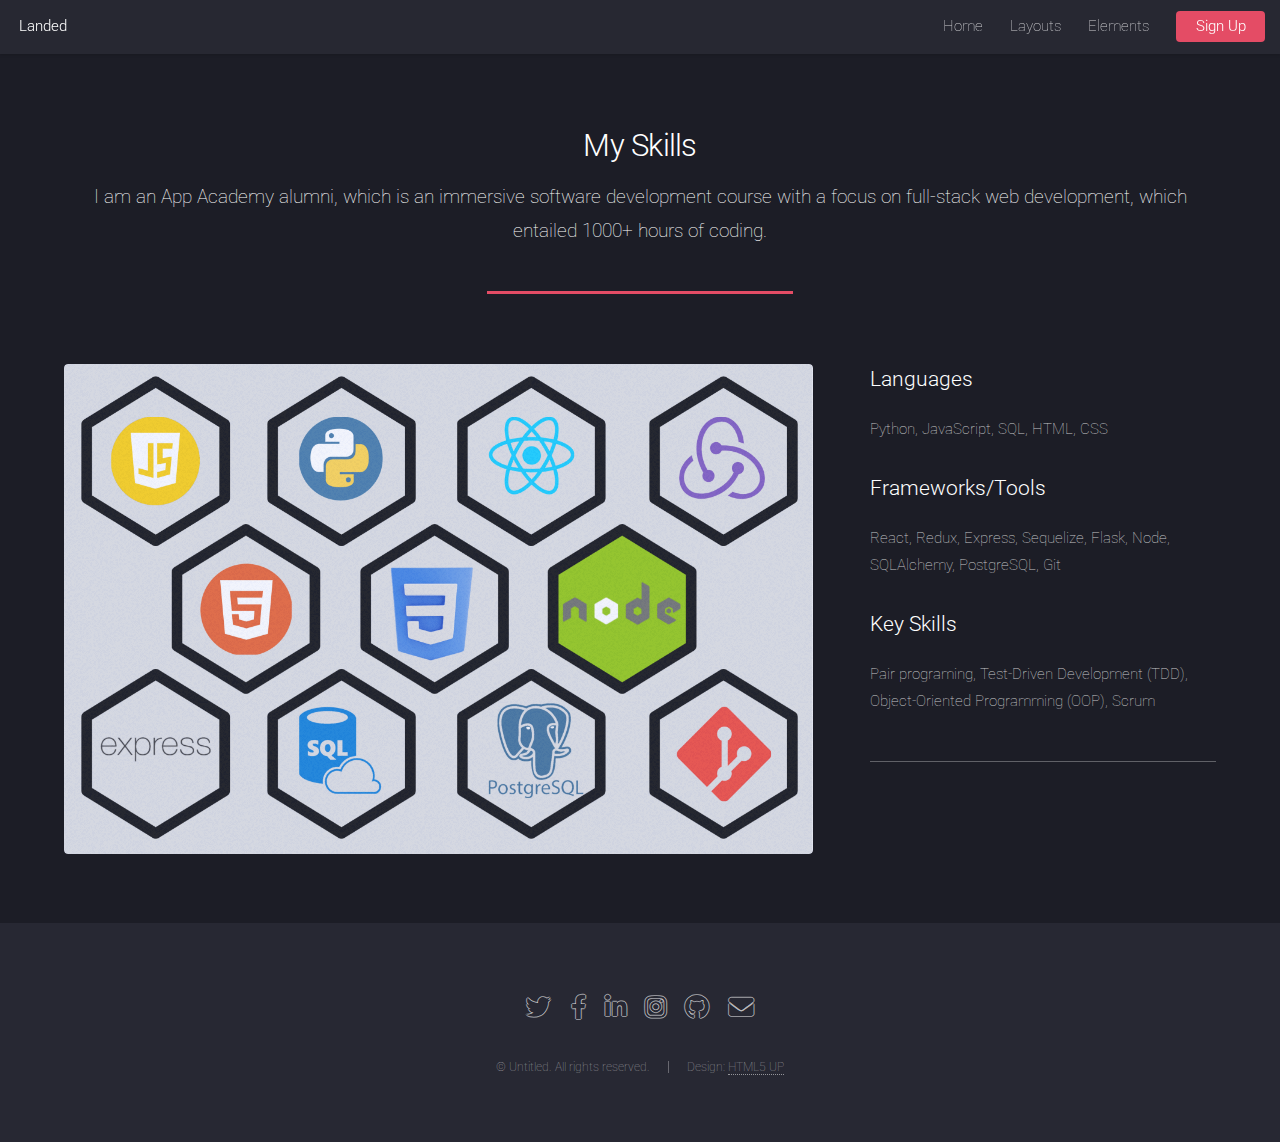
==== my-skills.html @ 369fa754 "update my skills" ====
<!DOCTYPE HTML>
<!--
	Landed by HTML5 UP
	html5up.net | @ajlkn
	Free for personal and commercial use under the CCA 3.0 license (html5up.net/license)
-->
<html>
	<head>
		<title>My Skills</title>
		<meta charset="utf-8" />
		<meta name="viewport" content="width=device-width, initial-scale=1, user-scalable=no" />
		<link rel="stylesheet" href="assets/css/main.css" />
		<noscript><link rel="stylesheet" href="assets/css/noscript.css" /></noscript>
	</head>
	<body class="is-preload">
		<div id="page-wrapper">

			<!-- Header -->
				<header id="header">
					<h1 id="logo"><a href="index.html">Landed</a></h1>
					<nav id="nav">
						<ul>
							<li><a href="index.html">Home</a></li>
							<li>
								<a href="#">Layouts</a>
								<ul>
									<li><a href="left-sidebar.html">Left Sidebar</a></li>
									<li><a href="right-sidebar.html">Right Sidebar</a></li>
									<li><a href="no-sidebar.html">No Sidebar</a></li>
									<li>
										<a href="#">Submenu</a>
										<ul>
											<li><a href="#">Option 1</a></li>
											<li><a href="#">Option 2</a></li>
											<li><a href="#">Option 3</a></li>
											<li><a href="#">Option 4</a></li>
										</ul>
									</li>
								</ul>
							</li>
							<li><a href="elements.html">Elements</a></li>
							<li><a href="#" class="button primary">Sign Up</a></li>
						</ul>
					</nav>
				</header>

			<!-- Main -->
				<div id="main" class="wrapper style1">
					<div class="container">
						<header class="major">
							<h2>My Skills</h2>
							<p>I am an App Academy alumni, which is an immersive software development course with a focus on full-stack web development, which entailed 1000+ hours of coding.</p>
						</header>
						<div class="row gtr-150">
							<div class="col-8 col-12-medium">

								<!-- Content -->
									<section id="content">
										<a href="#" class="image fit"><img src="images/My-Skills-Logos.png" alt="" /></a>
									</section>

							</div>
							<div class="col-4 col-12-medium">

								<!-- Sidebar -->
									<section id="sidebar">
										<section>
											<h3>Languages</h3>
											<p>Python, JavaScript, SQL, HTML, CSS</p>
											<h3>Frameworks/Tools</h3>
											<p>React, Redux, Express, Sequelize, Flask, Node, SQLAlchemy, PostgreSQL, Git</p>
											<h3>Key Skills</h3>
											<p>Pair programing, Test-Driven Development (TDD), Object-Oriented Programming (OOP), Scrum</p>
										</section>
										<hr />
									</section>

							</div>
						</div>
					</div>
				</div>

			<!-- Footer -->
				<footer id="footer">
					<ul class="icons">
						<li><a href="#" class="icon brands alt fa-twitter"><span class="label">Twitter</span></a></li>
						<li><a href="#" class="icon brands alt fa-facebook-f"><span class="label">Facebook</span></a></li>
						<li><a href="#" class="icon brands alt fa-linkedin-in"><span class="label">LinkedIn</span></a></li>
						<li><a href="#" class="icon brands alt fa-instagram"><span class="label">Instagram</span></a></li>
						<li><a href="#" class="icon brands alt fa-github"><span class="label">GitHub</span></a></li>
						<li><a href="#" class="icon solid alt fa-envelope"><span class="label">Email</span></a></li>
					</ul>
					<ul class="copyright">
						<li>&copy; Untitled. All rights reserved.</li><li>Design: <a href="http://html5up.net">HTML5 UP</a></li>
					</ul>
				</footer>

		</div>

		<!-- Scripts -->
			<script src="assets/js/jquery.min.js"></script>
			<script src="assets/js/jquery.scrolly.min.js"></script>
			<script src="assets/js/jquery.dropotron.min.js"></script>
			<script src="assets/js/jquery.scrollex.min.js"></script>
			<script src="assets/js/browser.min.js"></script>
			<script src="assets/js/breakpoints.min.js"></script>
			<script src="assets/js/util.js"></script>
			<script src="assets/js/main.js"></script>

	</body>
</html>
---- assets/css/main.css ----
@import url("fontawesome-all.min.css");
@import url("https://fonts.googleapis.com/css?family=Roboto:100,300,100italic,300italic");

/*
	Landed by HTML5 UP
	html5up.net | @ajlkn
	Free for personal and commercial use under the CCA 3.0 license (html5up.net/license)
*/

html, body, div, span, applet, object,
iframe, h1, h2, h3, h4, h5, h6, p, blockquote,
pre, a, abbr, acronym, address, big, cite,
code, del, dfn, em, img, ins, kbd, q, s, samp,
small, strike, strong, sub, sup, tt, var, b,
u, i, center, dl, dt, dd, ol, ul, li, fieldset,
form, label, legend, table, caption, tbody,
tfoot, thead, tr, th, td, article, aside,
canvas, details, embed, figure, figcaption,
footer, header, hgroup, menu, nav, output, ruby,
section, summary, time, mark, audio, video {
	margin: 0;
	padding: 0;
	border: 0;
	font-size: 100%;
	font: inherit;
	vertical-align: baseline;}

article, aside, details, figcaption, figure,
footer, header, hgroup, menu, nav, section {
	display: block;}

body {
	line-height: 1;
}

ol, ul {
	list-style: none;
}

blockquote, q {
	quotes: none;
}

	blockquote:before, blockquote:after, q:before, q:after {
		content: '';
		content: none;
	}

table {
	border-collapse: collapse;
	border-spacing: 0;
}

body {
	-webkit-text-size-adjust: none;
}

mark {
	background-color: transparent;
	color: inherit;
}

input::-moz-focus-inner {
	border: 0;
	padding: 0;
}

input, select, textarea {
	-moz-appearance: none;
	-webkit-appearance: none;
	-ms-appearance: none;
	appearance: none;
}

/* Basic */

	html {
		box-sizing: border-box;
	}

	*, *:before, *:after {
		box-sizing: inherit;
	}

	html, body {
		background: #1c1d26;
	}

	body.is-preload *, body.is-preload *:before, body.is-preload *:after {
		-moz-animation: none !important;
		-webkit-animation: none !important;
		-ms-animation: none !important;
		animation: none !important;
		-moz-transition: none !important;
		-webkit-transition: none !important;
		-ms-transition: none !important;
		transition: none !important;
	}

	body, input, select, textarea {
		color: rgba(255, 255, 255, 0.75);
		font-family: "Roboto", Helvetica, sans-serif;
		font-size: 15pt;
		font-weight: 100;
		line-height: 1.75em;
	}

	a {
		-moz-transition: border-color 0.2s ease-in-out, color 0.2s ease-in-out;
		-webkit-transition: border-color 0.2s ease-in-out, color 0.2s ease-in-out;
		-ms-transition: border-color 0.2s ease-in-out, color 0.2s ease-in-out;
		transition: border-color 0.2s ease-in-out, color 0.2s ease-in-out;
		border-bottom: dotted 1px;
		color: #e44c65;
		text-decoration: none;
	}

		a:hover {
			color: #e44c65 !important;
			border-bottom-color: transparent;
		}

	strong, b {
		color: #ffffff;
		font-weight: 300;
	}

	em, i {
		font-style: italic;
	}

	p {
		margin: 0 0 2em 0;
	}

	h1, h2, h3, h4, h5, h6 {
		color: #ffffff;
		font-weight: 300;
		line-height: 1em;
		margin: 0 0 1em 0;
	}

		h1 a, h2 a, h3 a, h4 a, h5 a, h6 a {
			color: inherit;
			border: 0;
		}

	h2 {
		font-size: 2em;
		line-height: 1.5em;
		letter-spacing: -0.025em;
	}

	h3 {
		font-size: 1.35em;
		line-height: 1.5em;
	}

	h4 {
		font-size: 1.1em;
		line-height: 1.5em;
	}

	h5 {
		font-size: 0.9em;
		line-height: 1.5em;
	}

	h6 {
		font-size: 0.7em;
		line-height: 1.5em;
	}

	sub {
		font-size: 0.8em;
		position: relative;
		top: 0.5em;
	}

	sup {
		font-size: 0.8em;
		position: relative;
		top: -0.5em;
	}

	hr {
		border: 0;
		border-bottom: solid 1px rgba(255, 255, 255, 0.3);
		margin: 3em 0;
	}

		hr.major {
			margin: 4em 0;
		}

	blockquote {
		border-left: solid 4px rgba(255, 255, 255, 0.3);
		font-style: italic;
		margin: 0 0 2em 0;
		padding: 0.5em 0 0.5em 2em;
	}

	code {
		background: rgba(255, 255, 255, 0.075);
		border-radius: 4px;
		font-family: "Courier New", monospace;
		font-size: 0.9em;
		margin: 0 0.25em;
		padding: 0.25em 0.65em;
	}

	pre {
		-webkit-overflow-scrolling: touch;
		font-family: "Courier New", monospace;
		font-size: 0.9em;
		margin: 0 0 2em 0;
	}

		pre code {
			display: block;
			line-height: 1.75em;
			padding: 1em 1.5em;
			overflow-x: auto;
		}

	.align-left {
		text-align: left;
	}

	.align-center {
		text-align: center;
	}

	.align-right {
		text-align: right;
	}

/* Loader */

	@-moz-keyframes spinner-show {
		0% {
			opacity: 0;
		}

		100% {
			opacity: 1;
		}
	}

	@-webkit-keyframes spinner-show {
		0% {
			opacity: 0;
		}

		100% {
			opacity: 1;
		}
	}

	@-ms-keyframes spinner-show {
		0% {
			opacity: 0;
		}

		100% {
			opacity: 1;
		}
	}

	@keyframes spinner-show {
		0% {
			opacity: 0;
		}

		100% {
			opacity: 1;
		}
	}

	@-moz-keyframes spinner-hide {
		0% {
			color: rgba(255, 255, 255, 0.15);
			z-index: 100001;
			-moz-transform: scale(1) rotate(0deg);
			-webkit-transform: scale(1) rotate(0deg);
			-ms-transform: scale(1) rotate(0deg);
			transform: scale(1) rotate(0deg);
		}

		99% {
			color: #1c1d26;
			z-index: 100001;
			-moz-transform: scale(0.5) rotate(360deg);
			-webkit-transform: scale(0.5) rotate(360deg);
			-ms-transform: scale(0.5) rotate(360deg);
			transform: scale(0.5) rotate(360deg);
		}

		100% {
			color: #1c1d26;
			z-index: -1;
			-moz-transform: scale(0.5) rotate(360deg);
			-webkit-transform: scale(0.5) rotate(360deg);
			-ms-transform: scale(0.5) rotate(360deg);
			transform: scale(0.5) rotate(360deg);
		}
	}

	@-webkit-keyframes spinner-hide {
		0% {
			color: rgba(255, 255, 255, 0.15);
			z-index: 100001;
			-moz-transform: scale(1) rotate(0deg);
			-webkit-transform: scale(1) rotate(0deg);
			-ms-transform: scale(1) rotate(0deg);
			transform: scale(1) rotate(0deg);
		}

		99% {
			color: #1c1d26;
			z-index: 100001;
			-moz-transform: scale(0.5) rotate(360deg);
			-webkit-transform: scale(0.5) rotate(360deg);
			-ms-transform: scale(0.5) rotate(360deg);
			transform: scale(0.5) rotate(360deg);
		}

		100% {
			color: #1c1d26;
			z-index: -1;
			-moz-transform: scale(0.5) rotate(360deg);
			-webkit-transform: scale(0.5) rotate(360deg);
			-ms-transform: scale(0.5) rotate(360deg);
			transform: scale(0.5) rotate(360deg);
		}
	}

	@-ms-keyframes spinner-hide {
		0% {
			color: rgba(255, 255, 255, 0.15);
			z-index: 100001;
			-moz-transform: scale(1) rotate(0deg);
			-webkit-transform: scale(1) rotate(0deg);
			-ms-transform: scale(1) rotate(0deg);
			transform: scale(1) rotate(0deg);
		}

		99% {
			color: #1c1d26;
			z-index: 100001;
			-moz-transform: scale(0.5) rotate(360deg);
			-webkit-transform: scale(0.5) rotate(360deg);
			-ms-transform: scale(0.5) rotate(360deg);
			transform: scale(0.5) rotate(360deg);
		}

		100% {
			color: #1c1d26;
			z-index: -1;
			-moz-transform: scale(0.5) rotate(360deg);
			-webkit-transform: scale(0.5) rotate(360deg);
			-ms-transform: scale(0.5) rotate(360deg);
			transform: scale(0.5) rotate(360deg);
		}
	}

	@keyframes spinner-hide {
		0% {
			color: rgba(255, 255, 255, 0.15);
			z-index: 100001;
			-moz-transform: scale(1) rotate(0deg);
			-webkit-transform: scale(1) rotate(0deg);
			-ms-transform: scale(1) rotate(0deg);
			transform: scale(1) rotate(0deg);
		}

		99% {
			color: #1c1d26;
			z-index: 100001;
			-moz-transform: scale(0.5) rotate(360deg);
			-webkit-transform: scale(0.5) rotate(360deg);
			-ms-transform: scale(0.5) rotate(360deg);
			transform: scale(0.5) rotate(360deg);
		}

		100% {
			color: #1c1d26;
			z-index: -1;
			-moz-transform: scale(0.5) rotate(360deg);
			-webkit-transform: scale(0.5) rotate(360deg);
			-ms-transform: scale(0.5) rotate(360deg);
			transform: scale(0.5) rotate(360deg);
		}
	}

	@-moz-keyframes spinner-rotate {
		0% {
			-moz-transform: scale(1) rotate(0deg);
			-webkit-transform: scale(1) rotate(0deg);
			-ms-transform: scale(1) rotate(0deg);
			transform: scale(1) rotate(0deg);
		}

		100% {
			-moz-transform: scale(1) rotate(360deg);
			-webkit-transform: scale(1) rotate(360deg);
			-ms-transform: scale(1) rotate(360deg);
			transform: scale(1) rotate(360deg);
		}
	}

	@-webkit-keyframes spinner-rotate {
		0% {
			-moz-transform: scale(1) rotate(0deg);
			-webkit-transform: scale(1) rotate(0deg);
			-ms-transform: scale(1) rotate(0deg);
			transform: scale(1) rotate(0deg);
		}

		100% {
			-moz-transform: scale(1) rotate(360deg);
			-webkit-transform: scale(1) rotate(360deg);
			-ms-transform: scale(1) rotate(360deg);
			transform: scale(1) rotate(360deg);
		}
	}

	@-ms-keyframes spinner-rotate {
		0% {
			-moz-transform: scale(1) rotate(0deg);
			-webkit-transform: scale(1) rotate(0deg);
			-ms-transform: scale(1) rotate(0deg);
			transform: scale(1) rotate(0deg);
		}

		100% {
			-moz-transform: scale(1) rotate(360deg);
			-webkit-transform: scale(1) rotate(360deg);
			-ms-transform: scale(1) rotate(360deg);
			transform: scale(1) rotate(360deg);
		}
	}

	@keyframes spinner-rotate {
		0% {
			-moz-transform: scale(1) rotate(0deg);
			-webkit-transform: scale(1) rotate(0deg);
			-ms-transform: scale(1) rotate(0deg);
			transform: scale(1) rotate(0deg);
		}

		100% {
			-moz-transform: scale(1) rotate(360deg);
			-webkit-transform: scale(1) rotate(360deg);
			-ms-transform: scale(1) rotate(360deg);
			transform: scale(1) rotate(360deg);
		}
	}

	@-moz-keyframes overlay-hide {
		0% {
			opacity: 1;
			z-index: 100000;
		}

		15% {
			opacity: 1;
			z-index: 100000;
		}

		99% {
			opacity: 0;
			z-index: 100000;
		}

		100% {
			opacity: 0;
			z-index: -1;
		}
	}

	@-webkit-keyframes overlay-hide {
		0% {
			opacity: 1;
			z-index: 100000;
		}

		15% {
			opacity: 1;
			z-index: 100000;
		}

		99% {
			opacity: 0;
			z-index: 100000;
		}

		100% {
			opacity: 0;
			z-index: -1;
		}
	}

	@-ms-keyframes overlay-hide {
		0% {
			opacity: 1;
			z-index: 100000;
		}

		15% {
			opacity: 1;
			z-index: 100000;
		}

		99% {
			opacity: 0;
			z-index: 100000;
		}

		100% {
			opacity: 0;
			z-index: -1;
		}
	}

	@keyframes overlay-hide {
		0% {
			opacity: 1;
			z-index: 100000;
		}

		15% {
			opacity: 1;
			z-index: 100000;
		}

		99% {
			opacity: 0;
			z-index: 100000;
		}

		100% {
			opacity: 0;
			z-index: -1;
		}
	}

	body.landing {
		text-decoration: none;
	}

		body.landing:before {
			-moz-osx-font-smoothing: grayscale;
			-webkit-font-smoothing: antialiased;
			display: inline-block;
			font-style: normal;
			font-variant: normal;
			text-rendering: auto;
			line-height: 1;
			text-transform: none !important;
			font-family: 'Font Awesome 5 Free';
			font-weight: 900;
		}

		body.landing:before {
			-moz-animation: spinner-show 1.5s 1 0.25s ease forwards, spinner-hide 0.25s ease-in-out forwards !important;
			-webkit-animation: spinner-show 1.5s 1 0.25s ease forwards, spinner-hide 0.25s ease-in-out forwards !important;
			-ms-animation: spinner-show 1.5s 1 0.25s ease forwards, spinner-hide 0.25s ease-in-out forwards !important;
			animation: spinner-show 1.5s 1 0.25s ease forwards, spinner-hide 0.25s ease-in-out forwards !important;
			-moz-transform-origin: 50% 50%;
			-webkit-transform-origin: 50% 50%;
			-ms-transform-origin: 50% 50%;
			transform-origin: 50% 50%;
			color: rgba(255, 255, 255, 0.15);
			content: '\f1ce';
			cursor: default;
			display: block;
			font-size: 2em;
			height: 2em;
			left: 50%;
			line-height: 2em;
			margin: -1em 0 0 -1em;
			opacity: 0;
			position: fixed;
			text-align: center;
			top: 50%;
			width: 2em;
			z-index: -1;
		}

		body.landing:after {
			-moz-animation: overlay-hide 1.5s ease-in forwards !important;
			-webkit-animation: overlay-hide 1.5s ease-in forwards !important;
			-ms-animation: overlay-hide 1.5s ease-in forwards !important;
			animation: overlay-hide 1.5s ease-in forwards !important;
			background: #1c1d26;
			content: '';
			display: block;
			height: 100%;
			left: 0;
			opacity: 0;
			position: fixed;
			top: 0;
			width: 100%;
			z-index: -1;
		}

		body.landing.is-preload:before {
			-moz-animation: spinner-show 1.5s 1 0.25s ease forwards, spinner-rotate 0.75s infinite linear !important;
			-webkit-animation: spinner-show 1.5s 1 0.25s ease forwards, spinner-rotate 0.75s infinite linear !important;
			-ms-animation: spinner-show 1.5s 1 0.25s ease forwards, spinner-rotate 0.75s infinite linear !important;
			animation: spinner-show 1.5s 1 0.25s ease forwards, spinner-rotate 0.75s infinite linear !important;
			z-index: 100001;
		}

		body.landing.is-preload:after {
			-moz-animation: none !important;
			-webkit-animation: none !important;
			-ms-animation: none !important;
			animation: none !important;
			opacity: 1;
			z-index: 100000;
		}

	@media (-webkit-min-device-pixel-ratio: 2) {

		body.landing:before {
			line-height: 2.025em;
		}

	}

/* Container */

	.container {
		margin: 0 auto;
		max-width: calc(100% - 4em);
		width: 70em;
	}

		.container.xsmall {
			width: 17.5em;
		}

		.container.small {
			width: 35em;
		}

		.container.medium {
			width: 52.5em;
		}

		.container.large {
			width: 87.5em;
		}

		.container.xlarge {
			width: 105em;
		}

		.container.max {
			width: 100%;
		}

		@media screen and (max-width: 1280px) {

			.container {
				width: 90%;
				max-width: 100%;
			}

		}

		@media screen and (max-width: 980px) {

			.container {
				width: 100% !important;
			}

		}

/* Row */

	.row {
		display: flex;
		flex-wrap: wrap;
		box-sizing: border-box;
		align-items: stretch;
	}

		.row > * {
			box-sizing: border-box;
		}

		.row.gtr-uniform > * > :last-child {
			margin-bottom: 0;
		}

		.row.aln-left {
			justify-content: flex-start;
		}

		.row.aln-center {
			justify-content: center;
		}

		.row.aln-right {
			justify-content: flex-end;
		}

		.row.aln-top {
			align-items: flex-start;
		}

		.row.aln-middle {
			align-items: center;
		}

		.row.aln-bottom {
			align-items: flex-end;
		}

		.row > .imp {
			order: -1;
		}

		.row > .col-1 {
			width: 8.33333%;
		}

		.row > .off-1 {
			margin-left: 8.33333%;
		}

		.row > .col-2 {
			width: 16.66667%;
		}

		.row > .off-2 {
			margin-left: 16.66667%;
		}

		.row > .col-3 {
			width: 25%;
		}

		.row > .off-3 {
			margin-left: 25%;
		}

		.row > .col-4 {
			width: 33.33333%;
		}

		.row > .off-4 {
			margin-left: 33.33333%;
		}

		.row > .col-5 {
			width: 41.66667%;
		}

		.row > .off-5 {
			margin-left: 41.66667%;
		}

		.row > .col-6 {
			width: 50%;
		}

		.row > .off-6 {
			margin-left: 50%;
		}

		.row > .col-7 {
			width: 58.33333%;
		}

		.row > .off-7 {
			margin-left: 58.33333%;
		}

		.row > .col-8 {
			width: 66.66667%;
		}

		.row > .off-8 {
			margin-left: 66.66667%;
		}

		.row > .col-9 {
			width: 75%;
		}

		.row > .off-9 {
			margin-left: 75%;
		}

		.row > .col-10 {
			width: 83.33333%;
		}

		.row > .off-10 {
			margin-left: 83.33333%;
		}

		.row > .col-11 {
			width: 91.66667%;
		}

		.row > .off-11 {
			margin-left: 91.66667%;
		}

		.row > .col-12 {
			width: 100%;
		}

		.row > .off-12 {
			margin-left: 100%;
		}

		.row.gtr-0 {
			margin-top: 0;
			margin-left: 0em;
		}

			.row.gtr-0 > * {
				padding: 0 0 0 0em;
			}

			.row.gtr-0.gtr-uniform {
				margin-top: 0em;
			}

				.row.gtr-0.gtr-uniform > * {
					padding-top: 0em;
				}

		.row.gtr-25 {
			margin-top: 0;
			margin-left: -0.625em;
		}

			.row.gtr-25 > * {
				padding: 0 0 0 0.625em;
			}

			.row.gtr-25.gtr-uniform {
				margin-top: -0.625em;
			}

				.row.gtr-25.gtr-uniform > * {
					padding-top: 0.625em;
				}

		.row.gtr-50 {
			margin-top: 0;
			margin-left: -1.25em;
		}

			.row.gtr-50 > * {
				padding: 0 0 0 1.25em;
			}

			.row.gtr-50.gtr-uniform {
				margin-top: -1.25em;
			}

				.row.gtr-50.gtr-uniform > * {
					padding-top: 1.25em;
				}

		.row {
			margin-top: 0;
			margin-left: -2.5em;
		}

			.row > * {
				padding: 0 0 0 2.5em;
			}

			.row.gtr-uniform {
				margin-top: -2.5em;
			}

				.row.gtr-uniform > * {
					padding-top: 2.5em;
				}

		.row.gtr-150 {
			margin-top: 0;
			margin-left: -3.75em;
		}

			.row.gtr-150 > * {
				padding: 0 0 0 3.75em;
			}

			.row.gtr-150.gtr-uniform {
				margin-top: -3.75em;
			}

				.row.gtr-150.gtr-uniform > * {
					padding-top: 3.75em;
				}

		.row.gtr-200 {
			margin-top: 0;
			margin-left: -5em;
		}

			.row.gtr-200 > * {
				padding: 0 0 0 5em;
			}

			.row.gtr-200.gtr-uniform {
				margin-top: -5em;
			}

				.row.gtr-200.gtr-uniform > * {
					padding-top: 5em;
				}

		@media screen and (max-width: 1680px) {

			.row {
				display: flex;
				flex-wrap: wrap;
				box-sizing: border-box;
				align-items: stretch;
			}

				.row > * {
					box-sizing: border-box;
				}

				.row.gtr-uniform > * > :last-child {
					margin-bottom: 0;
				}

				.row.aln-left {
					justify-content: flex-start;
				}

				.row.aln-center {
					justify-content: center;
				}

				.row.aln-right {
					justify-content: flex-end;
				}

				.row.aln-top {
					align-items: flex-start;
				}

				.row.aln-middle {
					align-items: center;
				}

				.row.aln-bottom {
					align-items: flex-end;
				}

				.row > .imp-xlarge {
					order: -1;
				}

				.row > .col-1-xlarge {
					width: 8.33333%;
				}

				.row > .off-1-xlarge {
					margin-left: 8.33333%;
				}

				.row > .col-2-xlarge {
					width: 16.66667%;
				}

				.row > .off-2-xlarge {
					margin-left: 16.66667%;
				}

				.row > .col-3-xlarge {
					width: 25%;
				}

				.row > .off-3-xlarge {
					margin-left: 25%;
				}

				.row > .col-4-xlarge {
					width: 33.33333%;
				}

				.row > .off-4-xlarge {
					margin-left: 33.33333%;
				}

				.row > .col-5-xlarge {
					width: 41.66667%;
				}

				.row > .off-5-xlarge {
					margin-left: 41.66667%;
				}

				.row > .col-6-xlarge {
					width: 50%;
				}

				.row > .off-6-xlarge {
					margin-left: 50%;
				}

				.row > .col-7-xlarge {
					width: 58.33333%;
				}

				.row > .off-7-xlarge {
					margin-left: 58.33333%;
				}

				.row > .col-8-xlarge {
					width: 66.66667%;
				}

				.row > .off-8-xlarge {
					margin-left: 66.66667%;
				}

				.row > .col-9-xlarge {
					width: 75%;
				}

				.row > .off-9-xlarge {
					margin-left: 75%;
				}

				.row > .col-10-xlarge {
					width: 83.33333%;
				}

				.row > .off-10-xlarge {
					margin-left: 83.33333%;
				}

				.row > .col-11-xlarge {
					width: 91.66667%;
				}

				.row > .off-11-xlarge {
					margin-left: 91.66667%;
				}

				.row > .col-12-xlarge {
					width: 100%;
				}

				.row > .off-12-xlarge {
					margin-left: 100%;
				}

				.row.gtr-0 {
					margin-top: 0;
					margin-left: 0em;
				}

					.row.gtr-0 > * {
						padding: 0 0 0 0em;
					}

					.row.gtr-0.gtr-uniform {
						margin-top: 0em;
					}

						.row.gtr-0.gtr-uniform > * {
							padding-top: 0em;
						}

				.row.gtr-25 {
					margin-top: 0;
					margin-left: -0.625em;
				}

					.row.gtr-25 > * {
						padding: 0 0 0 0.625em;
					}

					.row.gtr-25.gtr-uniform {
						margin-top: -0.625em;
					}

						.row.gtr-25.gtr-uniform > * {
							padding-top: 0.625em;
						}

				.row.gtr-50 {
					margin-top: 0;
					margin-left: -1.25em;
				}

					.row.gtr-50 > * {
						padding: 0 0 0 1.25em;
					}

					.row.gtr-50.gtr-uniform {
						margin-top: -1.25em;
					}

						.row.gtr-50.gtr-uniform > * {
							padding-top: 1.25em;
						}

				.row {
					margin-top: 0;
					margin-left: -2.5em;
				}

					.row > * {
						padding: 0 0 0 2.5em;
					}

					.row.gtr-uniform {
						margin-top: -2.5em;
					}

						.row.gtr-uniform > * {
							padding-top: 2.5em;
						}

				.row.gtr-150 {
					margin-top: 0;
					margin-left: -3.75em;
				}

					.row.gtr-150 > * {
						padding: 0 0 0 3.75em;
					}

					.row.gtr-150.gtr-uniform {
						margin-top: -3.75em;
					}

						.row.gtr-150.gtr-uniform > * {
							padding-top: 3.75em;
						}

				.row.gtr-200 {
					margin-top: 0;
					margin-left: -5em;
				}

					.row.gtr-200 > * {
						padding: 0 0 0 5em;
					}

					.row.gtr-200.gtr-uniform {
						margin-top: -5em;
					}

						.row.gtr-200.gtr-uniform > * {
							padding-top: 5em;
						}

		}

		@media screen and (max-width: 1280px) {

			.row {
				display: flex;
				flex-wrap: wrap;
				box-sizing: border-box;
				align-items: stretch;
			}

				.row > * {
					box-sizing: border-box;
				}

				.row.gtr-uniform > * > :last-child {
					margin-bottom: 0;
				}

				.row.aln-left {
					justify-content: flex-start;
				}

				.row.aln-center {
					justify-content: center;
				}

				.row.aln-right {
					justify-content: flex-end;
				}

				.row.aln-top {
					align-items: flex-start;
				}

				.row.aln-middle {
					align-items: center;
				}

				.row.aln-bottom {
					align-items: flex-end;
				}

				.row > .imp-large {
					order: -1;
				}

				.row > .col-1-large {
					width: 8.33333%;
				}

				.row > .off-1-large {
					margin-left: 8.33333%;
				}

				.row > .col-2-large {
					width: 16.66667%;
				}

				.row > .off-2-large {
					margin-left: 16.66667%;
				}

				.row > .col-3-large {
					width: 25%;
				}

				.row > .off-3-large {
					margin-left: 25%;
				}

				.row > .col-4-large {
					width: 33.33333%;
				}

				.row > .off-4-large {
					margin-left: 33.33333%;
				}

				.row > .col-5-large {
					width: 41.66667%;
				}

				.row > .off-5-large {
					margin-left: 41.66667%;
				}

				.row > .col-6-large {
					width: 50%;
				}

				.row > .off-6-large {
					margin-left: 50%;
				}

				.row > .col-7-large {
					width: 58.33333%;
				}

				.row > .off-7-large {
					margin-left: 58.33333%;
				}

				.row > .col-8-large {
					width: 66.66667%;
				}

				.row > .off-8-large {
					margin-left: 66.66667%;
				}

				.row > .col-9-large {
					width: 75%;
				}

				.row > .off-9-large {
					margin-left: 75%;
				}

				.row > .col-10-large {
					width: 83.33333%;
				}

				.row > .off-10-large {
					margin-left: 83.33333%;
				}

				.row > .col-11-large {
					width: 91.66667%;
				}

				.row > .off-11-large {
					margin-left: 91.66667%;
				}

				.row > .col-12-large {
					width: 100%;
				}

				.row > .off-12-large {
					margin-left: 100%;
				}

				.row.gtr-0 {
					margin-top: 0;
					margin-left: 0em;
				}

					.row.gtr-0 > * {
						padding: 0 0 0 0em;
					}

					.row.gtr-0.gtr-uniform {
						margin-top: 0em;
					}

						.row.gtr-0.gtr-uniform > * {
							padding-top: 0em;
						}

				.row.gtr-25 {
					margin-top: 0;
					margin-left: -0.625em;
				}

					.row.gtr-25 > * {
						padding: 0 0 0 0.625em;
					}

					.row.gtr-25.gtr-uniform {
						margin-top: -0.625em;
					}

						.row.gtr-25.gtr-uniform > * {
							padding-top: 0.625em;
						}

				.row.gtr-50 {
					margin-top: 0;
					margin-left: -1.25em;
				}

					.row.gtr-50 > * {
						padding: 0 0 0 1.25em;
					}

					.row.gtr-50.gtr-uniform {
						margin-top: -1.25em;
					}

						.row.gtr-50.gtr-uniform > * {
							padding-top: 1.25em;
						}

				.row {
					margin-top: 0;
					margin-left: -2.5em;
				}

					.row > * {
						padding: 0 0 0 2.5em;
					}

					.row.gtr-uniform {
						margin-top: -2.5em;
					}

						.row.gtr-uniform > * {
							padding-top: 2.5em;
						}

				.row.gtr-150 {
					margin-top: 0;
					margin-left: -3.75em;
				}

					.row.gtr-150 > * {
						padding: 0 0 0 3.75em;
					}

					.row.gtr-150.gtr-uniform {
						margin-top: -3.75em;
					}

						.row.gtr-150.gtr-uniform > * {
							padding-top: 3.75em;
						}

				.row.gtr-200 {
					margin-top: 0;
					margin-left: -5em;
				}

					.row.gtr-200 > * {
						padding: 0 0 0 5em;
					}

					.row.gtr-200.gtr-uniform {
						margin-top: -5em;
					}

						.row.gtr-200.gtr-uniform > * {
							padding-top: 5em;
						}

		}

		@media screen and (max-width: 980px) {

			.row {
				display: flex;
				flex-wrap: wrap;
				box-sizing: border-box;
				align-items: stretch;
			}

				.row > * {
					box-sizing: border-box;
				}

				.row.gtr-uniform > * > :last-child {
					margin-bottom: 0;
				}

				.row.aln-left {
					justify-content: flex-start;
				}

				.row.aln-center {
					justify-content: center;
				}

				.row.aln-right {
					justify-content: flex-end;
				}

				.row.aln-top {
					align-items: flex-start;
				}

				.row.aln-middle {
					align-items: center;
				}

				.row.aln-bottom {
					align-items: flex-end;
				}

				.row > .imp-medium {
					order: -1;
				}

				.row > .col-1-medium {
					width: 8.33333%;
				}

				.row > .off-1-medium {
					margin-left: 8.33333%;
				}

				.row > .col-2-medium {
					width: 16.66667%;
				}

				.row > .off-2-medium {
					margin-left: 16.66667%;
				}

				.row > .col-3-medium {
					width: 25%;
				}

				.row > .off-3-medium {
					margin-left: 25%;
				}

				.row > .col-4-medium {
					width: 33.33333%;
				}

				.row > .off-4-medium {
					margin-left: 33.33333%;
				}

				.row > .col-5-medium {
					width: 41.66667%;
				}

				.row > .off-5-medium {
					margin-left: 41.66667%;
				}

				.row > .col-6-medium {
					width: 50%;
				}

				.row > .off-6-medium {
					margin-left: 50%;
				}

				.row > .col-7-medium {
					width: 58.33333%;
				}

				.row > .off-7-medium {
					margin-left: 58.33333%;
				}

				.row > .col-8-medium {
					width: 66.66667%;
				}

				.row > .off-8-medium {
					margin-left: 66.66667%;
				}

				.row > .col-9-medium {
					width: 75%;
				}

				.row > .off-9-medium {
					margin-left: 75%;
				}

				.row > .col-10-medium {
					width: 83.33333%;
				}

				.row > .off-10-medium {
					margin-left: 83.33333%;
				}

				.row > .col-11-medium {
					width: 91.66667%;
				}

				.row > .off-11-medium {
					margin-left: 91.66667%;
				}

				.row > .col-12-medium {
					width: 100%;
				}

				.row > .off-12-medium {
					margin-left: 100%;
				}

				.row.gtr-0 {
					margin-top: 0;
					margin-left: 0em;
				}

					.row.gtr-0 > * {
						padding: 0 0 0 0em;
					}

					.row.gtr-0.gtr-uniform {
						margin-top: 0em;
					}

						.row.gtr-0.gtr-uniform > * {
							padding-top: 0em;
						}

				.row.gtr-25 {
					margin-top: 0;
					margin-left: -0.625em;
				}

					.row.gtr-25 > * {
						padding: 0 0 0 0.625em;
					}

					.row.gtr-25.gtr-uniform {
						margin-top: -0.625em;
					}

						.row.gtr-25.gtr-uniform > * {
							padding-top: 0.625em;
						}

				.row.gtr-50 {
					margin-top: 0;
					margin-left: -1.25em;
				}

					.row.gtr-50 > * {
						padding: 0 0 0 1.25em;
					}

					.row.gtr-50.gtr-uniform {
						margin-top: -1.25em;
					}

						.row.gtr-50.gtr-uniform > * {
							padding-top: 1.25em;
						}

				.row {
					margin-top: 0;
					margin-left: -2.5em;
				}

					.row > * {
						padding: 0 0 0 2.5em;
					}

					.row.gtr-uniform {
						margin-top: -2.5em;
					}

						.row.gtr-uniform > * {
							padding-top: 2.5em;
						}

				.row.gtr-150 {
					margin-top: 0;
					margin-left: -3.75em;
				}

					.row.gtr-150 > * {
						padding: 0 0 0 3.75em;
					}

					.row.gtr-150.gtr-uniform {
						margin-top: -3.75em;
					}

						.row.gtr-150.gtr-uniform > * {
							padding-top: 3.75em;
						}

				.row.gtr-200 {
					margin-top: 0;
					margin-left: -5em;
				}

					.row.gtr-200 > * {
						padding: 0 0 0 5em;
					}

					.row.gtr-200.gtr-uniform {
						margin-top: -5em;
					}

						.row.gtr-200.gtr-uniform > * {
							padding-top: 5em;
						}

		}

		@media screen and (max-width: 736px) {

			.row {
				display: flex;
				flex-wrap: wrap;
				box-sizing: border-box;
				align-items: stretch;
			}

				.row > * {
					box-sizing: border-box;
				}

				.row.gtr-uniform > * > :last-child {
					margin-bottom: 0;
				}

				.row.aln-left {
					justify-content: flex-start;
				}

				.row.aln-center {
					justify-content: center;
				}

				.row.aln-right {
					justify-content: flex-end;
				}

				.row.aln-top {
					align-items: flex-start;
				}

				.row.aln-middle {
					align-items: center;
				}

				.row.aln-bottom {
					align-items: flex-end;
				}

				.row > .imp-small {
					order: -1;
				}

				.row > .col-1-small {
					width: 8.33333%;
				}

				.row > .off-1-small {
					margin-left: 8.33333%;
				}

				.row > .col-2-small {
					width: 16.66667%;
				}

				.row > .off-2-small {
					margin-left: 16.66667%;
				}

				.row > .col-3-small {
					width: 25%;
				}

				.row > .off-3-small {
					margin-left: 25%;
				}

				.row > .col-4-small {
					width: 33.33333%;
				}

				.row > .off-4-small {
					margin-left: 33.33333%;
				}

				.row > .col-5-small {
					width: 41.66667%;
				}

				.row > .off-5-small {
					margin-left: 41.66667%;
				}

				.row > .col-6-small {
					width: 50%;
				}

				.row > .off-6-small {
					margin-left: 50%;
				}

				.row > .col-7-small {
					width: 58.33333%;
				}

				.row > .off-7-small {
					margin-left: 58.33333%;
				}

				.row > .col-8-small {
					width: 66.66667%;
				}

				.row > .off-8-small {
					margin-left: 66.66667%;
				}

				.row > .col-9-small {
					width: 75%;
				}

				.row > .off-9-small {
					margin-left: 75%;
				}

				.row > .col-10-small {
					width: 83.33333%;
				}

				.row > .off-10-small {
					margin-left: 83.33333%;
				}

				.row > .col-11-small {
					width: 91.66667%;
				}

				.row > .off-11-small {
					margin-left: 91.66667%;
				}

				.row > .col-12-small {
					width: 100%;
				}

				.row > .off-12-small {
					margin-left: 100%;
				}

				.row.gtr-0 {
					margin-top: 0;
					margin-left: 0em;
				}

					.row.gtr-0 > * {
						padding: 0 0 0 0em;
					}

					.row.gtr-0.gtr-uniform {
						margin-top: 0em;
					}

						.row.gtr-0.gtr-uniform > * {
							padding-top: 0em;
						}

				.row.gtr-25 {
					margin-top: 0;
					margin-left: -0.625em;
				}

					.row.gtr-25 > * {
						padding: 0 0 0 0.625em;
					}

					.row.gtr-25.gtr-uniform {
						margin-top: -0.625em;
					}

						.row.gtr-25.gtr-uniform > * {
							padding-top: 0.625em;
						}

				.row.gtr-50 {
					margin-top: 0;
					margin-left: -1.25em;
				}

					.row.gtr-50 > * {
						padding: 0 0 0 1.25em;
					}

					.row.gtr-50.gtr-uniform {
						margin-top: -1.25em;
					}

						.row.gtr-50.gtr-uniform > * {
							padding-top: 1.25em;
						}

				.row {
					margin-top: 0;
					margin-left: -2.5em;
				}

					.row > * {
						padding: 0 0 0 2.5em;
					}

					.row.gtr-uniform {
						margin-top: -2.5em;
					}

						.row.gtr-uniform > * {
							padding-top: 2.5em;
						}

				.row.gtr-150 {
					margin-top: 0;
					margin-left: -3.75em;
				}

					.row.gtr-150 > * {
						padding: 0 0 0 3.75em;
					}

					.row.gtr-150.gtr-uniform {
						margin-top: -3.75em;
					}

						.row.gtr-150.gtr-uniform > * {
							padding-top: 3.75em;
						}

				.row.gtr-200 {
					margin-top: 0;
					margin-left: -5em;
				}

					.row.gtr-200 > * {
						padding: 0 0 0 5em;
					}

					.row.gtr-200.gtr-uniform {
						margin-top: -5em;
					}

						.row.gtr-200.gtr-uniform > * {
							padding-top: 5em;
						}

		}

		@media screen and (max-width: 480px) {

			.row {
				display: flex;
				flex-wrap: wrap;
				box-sizing: border-box;
				align-items: stretch;
			}

				.row > * {
					box-sizing: border-box;
				}

				.row.gtr-uniform > * > :last-child {
					margin-bottom: 0;
				}

				.row.aln-left {
					justify-content: flex-start;
				}

				.row.aln-center {
					justify-content: center;
				}

				.row.aln-right {
					justify-content: flex-end;
				}

				.row.aln-top {
					align-items: flex-start;
				}

				.row.aln-middle {
					align-items: center;
				}

				.row.aln-bottom {
					align-items: flex-end;
				}

				.row > .imp-xsmall {
					order: -1;
				}

				.row > .col-1-xsmall {
					width: 8.33333%;
				}

				.row > .off-1-xsmall {
					margin-left: 8.33333%;
				}

				.row > .col-2-xsmall {
					width: 16.66667%;
				}

				.row > .off-2-xsmall {
					margin-left: 16.66667%;
				}

				.row > .col-3-xsmall {
					width: 25%;
				}

				.row > .off-3-xsmall {
					margin-left: 25%;
				}

				.row > .col-4-xsmall {
					width: 33.33333%;
				}

				.row > .off-4-xsmall {
					margin-left: 33.33333%;
				}

				.row > .col-5-xsmall {
					width: 41.66667%;
				}

				.row > .off-5-xsmall {
					margin-left: 41.66667%;
				}

				.row > .col-6-xsmall {
					width: 50%;
				}

				.row > .off-6-xsmall {
					margin-left: 50%;
				}

				.row > .col-7-xsmall {
					width: 58.33333%;
				}

				.row > .off-7-xsmall {
					margin-left: 58.33333%;
				}

				.row > .col-8-xsmall {
					width: 66.66667%;
				}

				.row > .off-8-xsmall {
					margin-left: 66.66667%;
				}

				.row > .col-9-xsmall {
					width: 75%;
				}

				.row > .off-9-xsmall {
					margin-left: 75%;
				}

				.row > .col-10-xsmall {
					width: 83.33333%;
				}

				.row > .off-10-xsmall {
					margin-left: 83.33333%;
				}

				.row > .col-11-xsmall {
					width: 91.66667%;
				}

				.row > .off-11-xsmall {
					margin-left: 91.66667%;
				}

				.row > .col-12-xsmall {
					width: 100%;
				}

				.row > .off-12-xsmall {
					margin-left: 100%;
				}

				.row.gtr-0 {
					margin-top: 0;
					margin-left: 0em;
				}

					.row.gtr-0 > * {
						padding: 0 0 0 0em;
					}

					.row.gtr-0.gtr-uniform {
						margin-top: 0em;
					}

						.row.gtr-0.gtr-uniform > * {
							padding-top: 0em;
						}

				.row.gtr-25 {
					margin-top: 0;
					margin-left: -0.625em;
				}

					.row.gtr-25 > * {
						padding: 0 0 0 0.625em;
					}

					.row.gtr-25.gtr-uniform {
						margin-top: -0.625em;
					}

						.row.gtr-25.gtr-uniform > * {
							padding-top: 0.625em;
						}

				.row.gtr-50 {
					margin-top: 0;
					margin-left: -1.25em;
				}

					.row.gtr-50 > * {
						padding: 0 0 0 1.25em;
					}

					.row.gtr-50.gtr-uniform {
						margin-top: -1.25em;
					}

						.row.gtr-50.gtr-uniform > * {
							padding-top: 1.25em;
						}

				.row {
					margin-top: 0;
					margin-left: -2.5em;
				}

					.row > * {
						padding: 0 0 0 2.5em;
					}

					.row.gtr-uniform {
						margin-top: -2.5em;
					}

						.row.gtr-uniform > * {
							padding-top: 2.5em;
						}

				.row.gtr-150 {
					margin-top: 0;
					margin-left: -3.75em;
				}

					.row.gtr-150 > * {
						padding: 0 0 0 3.75em;
					}

					.row.gtr-150.gtr-uniform {
						margin-top: -3.75em;
					}

						.row.gtr-150.gtr-uniform > * {
							padding-top: 3.75em;
						}

				.row.gtr-200 {
					margin-top: 0;
					margin-left: -5em;
				}

					.row.gtr-200 > * {
						padding: 0 0 0 5em;
					}

					.row.gtr-200.gtr-uniform {
						margin-top: -5em;
					}

						.row.gtr-200.gtr-uniform > * {
							padding-top: 5em;
						}

		}

/* Section/Article */

	section.special, article.special {
		text-align: center;
	}

	header p {
		color: #ffffff;
		position: relative;
		margin: 0 0 1.5em 0;
	}

	header h2 + p {
		font-size: 1.25em;
		margin-top: -1em;
		line-height: 1.75em;
	}

	header h3 + p {
		font-size: 1.1em;
		margin-top: -0.8em;
		line-height: 1.75em;
	}

	header h4 + p,
	header h5 + p,
	header h6 + p {
		font-size: 0.9em;
		margin-top: -0.6em;
		line-height: 1.5em;
	}

	header.major {
		margin: 0 0 4em 0;
		position: relative;
		text-align: center;
	}

		header.major:after {
			background: #e44c65;
			content: '';
			display: inline-block;
			height: 0.2em;
			max-width: 20em;
			width: 75%;
		}

	footer.major {
		margin: 4em 0 0 0;
	}

/* Form */

	form {
		margin: 0 0 2em 0;
	}

		form.cta {
			max-width: 35em;
			margin-left: auto;
			margin-right: auto;
		}

	label {
		color: #ffffff;
		display: block;
		font-size: 0.9em;
		font-weight: 300;
		margin: 0 0 1em 0;
	}

	input[type="text"],
	input[type="password"],
	input[type="email"],
	select,
	textarea {
		-moz-appearance: none;
		-webkit-appearance: none;
		-ms-appearance: none;
		appearance: none;
		-moz-transition: border-color 0.2s ease-in-out;
		-webkit-transition: border-color 0.2s ease-in-out;
		-ms-transition: border-color 0.2s ease-in-out;
		transition: border-color 0.2s ease-in-out;
		background: transparent;
		border-radius: 4px;
		border: solid 1px rgba(255, 255, 255, 0.3);
		color: inherit;
		display: block;
		outline: 0;
		padding: 0 1em;
		text-decoration: none;
		width: 100%;
	}

		input[type="text"]:invalid,
		input[type="password"]:invalid,
		input[type="email"]:invalid,
		select:invalid,
		textarea:invalid {
			box-shadow: none;
		}

		input[type="text"]:focus,
		input[type="password"]:focus,
		input[type="email"]:focus,
		select:focus,
		textarea:focus {
			border-color: #e44c65;
		}

	select {
		background-image: url("data:image/svg+xml;charset=utf8,%3Csvg xmlns='http://www.w3.org/2000/svg' width='40' height='40' preserveAspectRatio='none' viewBox='0 0 40 40'%3E%3Cpath d='M9.4,12.3l10.4,10.4l10.4-10.4c0.2-0.2,0.5-0.4,0.9-0.4c0.3,0,0.6,0.1,0.9,0.4l3.3,3.3c0.2,0.2,0.4,0.5,0.4,0.9 c0,0.4-0.1,0.6-0.4,0.9L20.7,31.9c-0.2,0.2-0.5,0.4-0.9,0.4c-0.3,0-0.6-0.1-0.9-0.4L4.3,17.3c-0.2-0.2-0.4-0.5-0.4-0.9 c0-0.4,0.1-0.6,0.4-0.9l3.3-3.3c0.2-0.2,0.5-0.4,0.9-0.4S9.1,12.1,9.4,12.3z' fill='rgba(255, 255, 255, 0.3)' /%3E%3C/svg%3E");
		background-size: 1.25rem;
		background-repeat: no-repeat;
		background-position: calc(100% - 1rem) center;
		height: 3em;
		padding-right: 3em;
		text-overflow: ellipsis;
	}

		select option {
			color: #ffffff;
			background: #1c1d26;
		}

		select:focus::-ms-value {
			background-color: transparent;
		}

		select::-ms-expand {
			display: none;
		}

	input[type="text"],
	input[type="password"],
	input[type="email"],
	select {
		height: 3em;
	}

	textarea {
		padding: 0.75em 1em;
	}

	input[type="checkbox"],
	input[type="radio"] {
		-moz-appearance: none;
		-webkit-appearance: none;
		-ms-appearance: none;
		appearance: none;
		display: block;
		float: left;
		margin-right: -2em;
		opacity: 0;
		width: 1em;
		z-index: -1;
	}

		input[type="checkbox"] + label,
		input[type="radio"] + label {
			text-decoration: none;
			color: rgba(255, 255, 255, 0.75);
			cursor: pointer;
			display: inline-block;
			font-size: 1em;
			font-weight: 100;
			padding-left: 2.55em;
			padding-right: 0.75em;
			position: relative;
		}

			input[type="checkbox"] + label:before,
			input[type="radio"] + label:before {
				-moz-osx-font-smoothing: grayscale;
				-webkit-font-smoothing: antialiased;
				display: inline-block;
				font-style: normal;
				font-variant: normal;
				text-rendering: auto;
				line-height: 1;
				text-transform: none !important;
				font-family: 'Font Awesome 5 Free';
				font-weight: 900;
			}

			input[type="checkbox"] + label:before,
			input[type="radio"] + label:before {
				border-radius: 4px;
				border: solid 1px rgba(255, 255, 255, 0.3);
				content: '';
				display: inline-block;
				font-size: 0.8em;
				height: 2.25em;
				left: 0;
				line-height: 2.25em;
				position: absolute;
				text-align: center;
				top: 0;
				width: 2.25em;
			}

		input[type="checkbox"]:checked + label:before,
		input[type="radio"]:checked + label:before {
			background: rgba(255, 255, 255, 0.25);
			color: #ffffff;
			content: '\f00c';
		}

		input[type="checkbox"]:focus + label:before,
		input[type="radio"]:focus + label:before {
			border-color: #e44c65;
		}

	input[type="checkbox"] + label:before {
		border-radius: 4px;
	}

	input[type="radio"] + label:before {
		border-radius: 100%;
	}

	::-webkit-input-placeholder {
		color: rgba(255, 255, 255, 0.5) !important;
		opacity: 1.0;
	}

	:-moz-placeholder {
		color: rgba(255, 255, 255, 0.5) !important;
		opacity: 1.0;
	}

	::-moz-placeholder {
		color: rgba(255, 255, 255, 0.5) !important;
		opacity: 1.0;
	}

	:-ms-input-placeholder {
		color: rgba(255, 255, 255, 0.5) !important;
		opacity: 1.0;
	}

/* Box */

	.box {
		border-radius: 4px;
		border: solid 1px rgba(255, 255, 255, 0.3);
		margin-bottom: 2em;
		padding: 1.5em;
	}

		.box > :last-child,
		.box > :last-child > :last-child,
		.box > :last-child > :last-child > :last-child {
			margin-bottom: 0;
		}

		.box.alt {
			border: 0;
			border-radius: 0;
			padding: 0;
		}

/* Icon */

	.icon {
		text-decoration: none;
		border-bottom: none;
		position: relative;
	}

		.icon:before {
			-moz-osx-font-smoothing: grayscale;
			-webkit-font-smoothing: antialiased;
			display: inline-block;
			font-style: normal;
			font-variant: normal;
			text-rendering: auto;
			line-height: 1;
			text-transform: none !important;
			font-family: 'Font Awesome 5 Free';
			font-weight: 400;
		}

		.icon > .label {
			display: none;
		}

		.icon:before {
			line-height: inherit;
		}

		.icon.solid:before {
			font-weight: 900 !important;
		}

		.icon.brands:before {
			font-family: 'Font Awesome 5 Brands' !important;
		}

		.icon.alt {
			text-decoration: none;
		}

			.icon.alt:before {
				-moz-osx-font-smoothing: grayscale;
				-webkit-font-smoothing: antialiased;
				display: inline-block;
				font-style: normal;
				font-variant: normal;
				text-rendering: auto;
				line-height: 1;
				text-transform: none !important;
				font-family: 'Font Awesome 5 Free';
				font-weight: 400;
			}

			.icon.alt:before {
				color: #1c1d26 !important;
				text-shadow: 1px 0 0 #ffffff, -1px 0 0 #ffffff, 0 1px 0 #ffffff, 0 -1px 0 #ffffff;
			}

		.icon.major {
			background: #272833;
			border-radius: 100%;
			cursor: default;
			display: inline-block;
			height: 6em;
			line-height: 5.65em;
			margin: 0 0 2em 0;
			text-align: center;
			width: 6em;
		}

			.icon.major:before {
				font-size: 2.25em;
			}

			.icon.major.alt {
				text-decoration: none;
			}

				.icon.major.alt:before {
					-moz-osx-font-smoothing: grayscale;
					-webkit-font-smoothing: antialiased;
					display: inline-block;
					font-style: normal;
					font-variant: normal;
					text-rendering: auto;
					line-height: 1;
					text-transform: none !important;
					font-family: 'Font Awesome 5 Free';
					font-weight: 400;
				}

				.icon.major.alt:before {
					color: #272833 !important;
					text-shadow: 1px 0 0 #ffffff, -1px 0 0 #ffffff, 0 1px 0 #ffffff, 0 -1px 0 #ffffff;
				}

/* Image */

	.image {
		border-radius: 4px;
		border: 0;
		display: inline-block;
		position: relative;
		overflow: hidden;
	}

		.image:before {
			content: '';
			display: block;
			position: absolute;
			left: 0;
			top: 0;
			background-image: url("images/overlay.png");
			width: 100%;
			height: 100%;
			z-index: 1;
		}

		.image img {
			border-radius: 4px;
			display: block;
		}

		.image.left {
			float: left;
			margin: 0 1.5em 1em 0;
			top: 0.25em;
		}

		.image.right {
			float: right;
			margin: 0 0 1em 1.5em;
			top: 0.25em;
		}

		.image.left, .image.right {
			max-width: 40%;
		}

			.image.left img, .image.right img {
				width: 100%;
			}

		.image.fit {
			display: block;
			margin: 0 0 2em 0;
			width: 100%;
		}

			.image.fit img {
				width: 100%;
			}

/* List */

	ol {
		list-style: decimal;
		margin: 0 0 2em 0;
		padding-left: 1.25em;
	}

		ol li {
			padding-left: 0.25em;
		}

	ul {
		list-style: disc;
		margin: 0 0 2em 0;
		padding-left: 1em;
	}

		ul li {
			padding-left: 0.5em;
		}

		ul.alt {
			list-style: none;
			padding-left: 0;
		}

			ul.alt li {
				border-top: solid 1px rgba(255, 255, 255, 0.3);
				padding: 0.5em 0;
			}

				ul.alt li:first-child {
					border-top: 0;
					padding-top: 0;
				}

	dl {
		margin: 0 0 2em 0;
	}

/* Icons */

	ul.icons {
		cursor: default;
		list-style: none;
		padding-left: 0;
	}

		ul.icons li {
			display: inline-block;
			height: 2.5em;
			line-height: 2.5em;
			padding: 0 0.5em;
		}

			ul.icons li .icon {
				font-size: 0.8em;
			}

				ul.icons li .icon:before {
					font-size: 2em;
				}

/* Actions */

	ul.actions {
		display: -moz-flex;
		display: -webkit-flex;
		display: -ms-flex;
		display: flex;
		cursor: default;
		list-style: none;
		margin-left: -1em;
		padding-left: 0;
	}

		ul.actions li {
			padding: 0 0 0 1em;
			vertical-align: middle;
		}

		ul.actions.special {
			-moz-justify-content: center;
			-webkit-justify-content: center;
			-ms-justify-content: center;
			justify-content: center;
			width: 100%;
			margin-left: 0;
		}

			ul.actions.special li:first-child {
				padding-left: 0;
			}

		ul.actions.stacked {
			-moz-flex-direction: column;
			-webkit-flex-direction: column;
			-ms-flex-direction: column;
			flex-direction: column;
			margin-left: 0;
		}

			ul.actions.stacked li {
				padding: 1.3em 0 0 0;
			}

				ul.actions.stacked li:first-child {
					padding-top: 0;
				}

		ul.actions.fit {
			width: calc(100% + 1em);
		}

			ul.actions.fit li {
				-moz-flex-grow: 1;
				-webkit-flex-grow: 1;
				-ms-flex-grow: 1;
				flex-grow: 1;
				-moz-flex-shrink: 1;
				-webkit-flex-shrink: 1;
				-ms-flex-shrink: 1;
				flex-shrink: 1;
				width: 100%;
			}

				ul.actions.fit li > * {
					width: 100%;
				}

			ul.actions.fit.stacked {
				width: 100%;
			}

		@media screen and (max-width: 480px) {

			ul.actions:not(.fixed) {
				-moz-flex-direction: column;
				-webkit-flex-direction: column;
				-ms-flex-direction: column;
				flex-direction: column;
				margin-left: 0;
				width: 100% !important;
			}

				ul.actions:not(.fixed) li {
					-moz-flex-grow: 1;
					-webkit-flex-grow: 1;
					-ms-flex-grow: 1;
					flex-grow: 1;
					-moz-flex-shrink: 1;
					-webkit-flex-shrink: 1;
					-ms-flex-shrink: 1;
					flex-shrink: 1;
					padding: 1em 0 0 0;
					text-align: center;
					width: 100%;
				}

					ul.actions:not(.fixed) li > * {
						width: 100%;
					}

					ul.actions:not(.fixed) li:first-child {
						padding-top: 0;
					}

					ul.actions:not(.fixed) li input[type="submit"],
					ul.actions:not(.fixed) li input[type="reset"],
					ul.actions:not(.fixed) li input[type="button"],
					ul.actions:not(.fixed) li button,
					ul.actions:not(.fixed) li .button {
						width: 100%;
					}

						ul.actions:not(.fixed) li input[type="submit"].icon:before,
						ul.actions:not(.fixed) li input[type="reset"].icon:before,
						ul.actions:not(.fixed) li input[type="button"].icon:before,
						ul.actions:not(.fixed) li button.icon:before,
						ul.actions:not(.fixed) li .button.icon:before {
							margin-left: -0.5em;
						}

		}

/* Table */

	.table-wrapper {
		-webkit-overflow-scrolling: touch;
		overflow-x: auto;
	}

	table {
		margin: 0 0 2em 0;
		width: 100%;
	}

		table tbody tr {
			border: solid 1px rgba(255, 255, 255, 0.3);
			border-left: 0;
			border-right: 0;
		}

			table tbody tr:nth-child(2n + 1) {
				background-color: rgba(255, 255, 255, 0.075);
			}

		table td {
			padding: 0.75em 0.75em;
		}

		table th {
			color: #ffffff;
			font-size: 0.9em;
			font-weight: 300;
			padding: 0 0.75em 0.75em 0.75em;
			text-align: left;
		}

		table thead {
			border-bottom: solid 1px rgba(255, 255, 255, 0.3);
		}

		table tfoot {
			border-top: solid 1px rgba(255, 255, 255, 0.3);
		}

		table.alt {
			border-collapse: separate;
		}

			table.alt tbody tr td {
				border: solid 1px rgba(255, 255, 255, 0.3);
				border-left-width: 0;
				border-top-width: 0;
			}

				table.alt tbody tr td:first-child {
					border-left-width: 1px;
				}

			table.alt tbody tr:first-child td {
				border-top-width: 1px;
			}

			table.alt thead {
				border-bottom: 0;
			}

			table.alt tfoot {
				border-top: 0;
			}

/* Button */

	input[type="submit"],
	input[type="reset"],
	input[type="button"],
	.button {
		-moz-appearance: none;
		-webkit-appearance: none;
		-ms-appearance: none;
		appearance: none;
		-moz-transition: background-color 0.2s ease-in-out, color 0.2s ease-in-out, box-shadow 0.2s ease-in-out;
		-webkit-transition: background-color 0.2s ease-in-out, color 0.2s ease-in-out, box-shadow 0.2s ease-in-out;
		-ms-transition: background-color 0.2s ease-in-out, color 0.2s ease-in-out, box-shadow 0.2s ease-in-out;
		transition: background-color 0.2s ease-in-out, color 0.2s ease-in-out, box-shadow 0.2s ease-in-out;
		background-color: transparent;
		border-radius: 4px;
		border: 0;
		box-shadow: inset 0 0 0 1px rgba(255, 255, 255, 0.3);
		color: #ffffff !important;
		cursor: pointer;
		display: inline-block;
		font-weight: 300;
		height: 3em;
		line-height: 3em;
		padding: 0 2.25em;
		text-align: center;
		text-decoration: none;
		white-space: nowrap;
	}

		input[type="submit"]:hover, input[type="submit"]:active,
		input[type="reset"]:hover,
		input[type="reset"]:active,
		input[type="button"]:hover,
		input[type="button"]:active,
		.button:hover,
		.button:active {
			box-shadow: inset 0 0 0 1px #e44c65;
			color: #e44c65 !important;
		}

		input[type="submit"]:active,
		input[type="reset"]:active,
		input[type="button"]:active,
		.button:active {
			background-color: rgba(228, 76, 101, 0.15);
		}

		input[type="submit"].icon:before,
		input[type="reset"].icon:before,
		input[type="button"].icon:before,
		.button.icon:before {
			margin-right: 0.5em;
		}

		input[type="submit"].fit,
		input[type="reset"].fit,
		input[type="button"].fit,
		.button.fit {
			width: 100%;
		}

		input[type="submit"].small,
		input[type="reset"].small,
		input[type="button"].small,
		.button.small {
			font-size: 0.8em;
		}

		input[type="submit"].large,
		input[type="reset"].large,
		input[type="button"].large,
		.button.large {
			font-size: 1.35em;
		}

		input[type="submit"].primary,
		input[type="reset"].primary,
		input[type="button"].primary,
		.button.primary {
			background-color: #e44c65;
			box-shadow: none;
			color: #ffffff !important;
		}

			input[type="submit"].primary:hover,
			input[type="reset"].primary:hover,
			input[type="button"].primary:hover,
			.button.primary:hover {
				background-color: #e76278;
			}

			input[type="submit"].primary:active,
			input[type="reset"].primary:active,
			input[type="button"].primary:active,
			.button.primary:active {
				background-color: #e13652;
			}

		input[type="submit"].disabled, input[type="submit"]:disabled,
		input[type="reset"].disabled,
		input[type="reset"]:disabled,
		input[type="button"].disabled,
		input[type="button"]:disabled,
		.button.disabled,
		.button:disabled {
			background-color: rgba(255, 255, 255, 0.3) !important;
			box-shadow: none !important;
			color: #ffffff !important;
			cursor: default;
			opacity: 0.25;
		}

/* Goto Next */

	.goto-next {
		border: 0;
		bottom: 0;
		display: block;
		height: 5em;
		left: 50%;
		margin: 0 0 0 -5em;
		overflow: hidden;
		position: absolute;
		text-indent: 10em;
		white-space: nowrap;
		width: 10em;
		z-index: 1;
	}

		.goto-next:before {
			background-image: url("images/arrow.svg");
			background-position: center center;
			background-repeat: no-repeat;
			background-size: contain;
			content: '';
			display: block;
			height: 1.5em;
			left: 50%;
			margin: -0.75em 0 0 -1em;
			position: absolute;
			top: 50%;
			width: 2em;
			z-index: 1;
		}

/* Spotlight */

	.spotlight {
		background-attachment: fixed;
		background-position: center center;
		background-size: cover;
		box-shadow: 0 0.25em 0.5em 0 rgba(0, 0, 0, 0.25);
		height: 100vh;
		overflow: hidden;
		position: relative;
	}

		.spotlight:nth-last-of-type(1) {
			z-index: 1;
		}

		.spotlight:nth-last-of-type(2) {
			z-index: 2;
		}

		.spotlight:nth-last-of-type(3) {
			z-index: 3;
		}

		.spotlight:nth-last-of-type(4) {
			z-index: 4;
		}

		.spotlight:nth-last-of-type(5) {
			z-index: 5;
		}

		.spotlight:nth-last-of-type(6) {
			z-index: 6;
		}

		.spotlight:nth-last-of-type(7) {
			z-index: 7;
		}

		.spotlight:nth-last-of-type(8) {
			z-index: 8;
		}

		.spotlight:nth-last-of-type(9) {
			z-index: 9;
		}

		.spotlight:nth-last-of-type(10) {
			z-index: 10;
		}

		.spotlight:nth-last-of-type(11) {
			z-index: 11;
		}

		.spotlight:nth-last-of-type(12) {
			z-index: 12;
		}

		.spotlight:nth-last-of-type(13) {
			z-index: 13;
		}

		.spotlight:nth-last-of-type(14) {
			z-index: 14;
		}

		.spotlight:nth-last-of-type(15) {
			z-index: 15;
		}

		.spotlight:nth-last-of-type(16) {
			z-index: 16;
		}

		.spotlight:nth-last-of-type(17) {
			z-index: 17;
		}

		.spotlight:nth-last-of-type(18) {
			z-index: 18;
		}

		.spotlight:nth-last-of-type(19) {
			z-index: 19;
		}

		.spotlight:nth-last-of-type(20) {
			z-index: 20;
		}

		.spotlight:before {
			background-image: url("images/overlay.png");
			content: '';
			display: block;
			height: 100%;
			left: 0;
			top: 0;
			width: 100%;
		}

		.spotlight .image.main {
			display: none;
		}

			.spotlight .image.main img {
				position: relative;
			}

		.spotlight .content {
			-moz-transform: translate(0,0);
			-webkit-transform: translate(0,0);
			-ms-transform: translate(0,0);
			transform: translate(0,0);
			-moz-transition: -moz-transform 1s ease, opacity 1s ease;
			-webkit-transition: -webkit-transform 1s ease, opacity 1s ease;
			-ms-transition: -ms-transform 1s ease, opacity 1s ease;
			transition: transform 1s ease, opacity 1s ease;
			background: rgba(23, 24, 32, 0.95);
			border-style: solid;
			opacity: 1;
			position: absolute;
		}

		.spotlight .goto-next {
			-moz-transform: translate(0,0);
			-webkit-transform: translate(0,0);
			-ms-transform: translate(0,0);
			transform: translate(0,0);
			-moz-transition: -moz-transform 0.75s ease, opacity 1s ease-in;
			-webkit-transition: -webkit-transform 0.75s ease, opacity 1s ease-in;
			-ms-transition: -ms-transform 0.75s ease, opacity 1s ease-in;
			transition: transform 0.75s ease, opacity 1s ease-in;
			-moz-transition-delay: 0.5s;
			-webkit-transition-delay: 0.5s;
			-ms-transition-delay: 0.5s;
			transition-delay: 0.5s;
			opacity: 1;
		}

		.spotlight.top .content, .spotlight.bottom .content {
			left: 0;
			padding: 5.1em 0 3.1em 0;
			width: 100%;
		}

		.spotlight.top .content {
			border-bottom-width: 0.35em;
			top: 0;
		}

		.spotlight.bottom .content {
			border-top-width: 0.35em;
			bottom: 0;
		}

		.spotlight.left .content, .spotlight.right .content {
			height: 101%;
			padding: 6em 3em;
			top: 0;
			width: 28em;
		}

		.spotlight.left .content {
			border-right-width: 0.35em;
			left: 0;
		}

		.spotlight.right .content {
			border-left-width: 0.35em;
			right: 0;
		}

		.spotlight.style1 .content {
			border-color: #e44c65;
		}

		.spotlight.style2 .content {
			border-color: #5480f1;
		}

		.spotlight.style3 .content {
			border-color: #39c088;
		}

		.spotlight.inactive .content {
			opacity: 0;
		}

		.spotlight.inactive .goto-next {
			-moz-transform: translate(0,1.5em);
			-webkit-transform: translate(0,1.5em);
			-ms-transform: translate(0,1.5em);
			transform: translate(0,1.5em);
			opacity: 0;
		}

		.spotlight.inactive.top .content {
			-moz-transform: translate(0,-5em);
			-webkit-transform: translate(0,-5em);
			-ms-transform: translate(0,-5em);
			transform: translate(0,-5em);
		}

		.spotlight.inactive.bottom .content {
			-moz-transform: translate(0,5em);
			-webkit-transform: translate(0,5em);
			-ms-transform: translate(0,5em);
			transform: translate(0,5em);
		}

		.spotlight.inactive.left .content {
			-moz-transform: translate(-5em,0);
			-webkit-transform: translate(-5em,0);
			-ms-transform: translate(-5em,0);
			transform: translate(-5em,0);
		}

		.spotlight.inactive.right .content {
			-moz-transform: translate(5em,0);
			-webkit-transform: translate(5em,0);
			-ms-transform: translate(5em,0);
			transform: translate(5em,0);
		}

	body.is-touch .spotlight {
		background-attachment: scroll;
	}

/* Wrapper */

	.wrapper {
		padding: 6em 0 4em 0;
	}

		.wrapper.style2 {
			background: #e44c65;
		}

			.wrapper.style2 input[type="text"]:focus,
			.wrapper.style2 input[type="password"]:focus,
			.wrapper.style2 input[type="email"]:focus,
			.wrapper.style2 select:focus,
			.wrapper.style2 textarea:focus {
				border-color: rgba(255, 255, 255, 0.5);
			}

			.wrapper.style2 input[type="submit"]:hover, .wrapper.style2 input[type="submit"]:active,
			.wrapper.style2 input[type="reset"]:hover,
			.wrapper.style2 input[type="reset"]:active,
			.wrapper.style2 input[type="button"]:hover,
			.wrapper.style2 input[type="button"]:active,
			.wrapper.style2 .button:hover,
			.wrapper.style2 .button:active {
				background-color: rgba(255, 255, 255, 0.075) !important;
				box-shadow: inset 0 0 0 1px rgba(255, 255, 255, 0.5) !important;
				color: #ffffff !important;
			}

			.wrapper.style2 input[type="submit"]:active,
			.wrapper.style2 input[type="reset"]:active,
			.wrapper.style2 input[type="button"]:active,
			.wrapper.style2 .button:active {
				background-color: rgba(255, 255, 255, 0.25) !important;
			}

			.wrapper.style2 input[type="submit"].primary,
			.wrapper.style2 input[type="reset"].primary,
			.wrapper.style2 input[type="button"].primary,
			.wrapper.style2 .button.primary {
				background-color: #ffffff;
				color: #e44c65 !important;
			}

				.wrapper.style2 input[type="submit"].primary:hover, .wrapper.style2 input[type="submit"].primary:active,
				.wrapper.style2 input[type="reset"].primary:hover,
				.wrapper.style2 input[type="reset"].primary:active,
				.wrapper.style2 input[type="button"].primary:hover,
				.wrapper.style2 input[type="button"].primary:active,
				.wrapper.style2 .button.primary:hover,
				.wrapper.style2 .button.primary:active {
					background-color: rgba(255, 255, 255, 0.075) !important;
					box-shadow: inset 0 0 0 1px rgba(255, 255, 255, 0.5) !important;
					color: #ffffff !important;
				}

				.wrapper.style2 input[type="submit"].primary:active,
				.wrapper.style2 input[type="reset"].primary:active,
				.wrapper.style2 input[type="button"].primary:active,
				.wrapper.style2 .button.primary:active {
					background-color: rgba(255, 255, 255, 0.25) !important;
				}

		.wrapper.fade-down > .container {
			-moz-transform: translate(0,0);
			-webkit-transform: translate(0,0);
			-ms-transform: translate(0,0);
			transform: translate(0,0);
			-moz-transition: -moz-transform 1s ease, opacity 1s ease;
			-webkit-transition: -webkit-transform 1s ease, opacity 1s ease;
			-ms-transition: -ms-transform 1s ease, opacity 1s ease;
			transition: transform 1s ease, opacity 1s ease;
			opacity: 1;
		}

		.wrapper.fade-down.inactive > .container {
			-moz-transform: translate(0,-1em);
			-webkit-transform: translate(0,-1em);
			-ms-transform: translate(0,-1em);
			transform: translate(0,-1em);
			opacity: 0;
		}

		.wrapper.fade-up > .container {
			-moz-transform: translate(0,0);
			-webkit-transform: translate(0,0);
			-ms-transform: translate(0,0);
			transform: translate(0,0);
			-moz-transition: -moz-transform 1s ease, opacity 1s ease;
			-webkit-transition: -webkit-transform 1s ease, opacity 1s ease;
			-ms-transition: -ms-transform 1s ease, opacity 1s ease;
			transition: transform 1s ease, opacity 1s ease;
			opacity: 1;
		}

		.wrapper.fade-up.inactive > .container {
			-moz-transform: translate(0,1em);
			-webkit-transform: translate(0,1em);
			-ms-transform: translate(0,1em);
			transform: translate(0,1em);
			opacity: 0;
		}

		.wrapper.fade > .container {
			-moz-transition: opacity 1s ease;
			-webkit-transition: opacity 1s ease;
			-ms-transition: opacity 1s ease;
			transition: opacity 1s ease;
			opacity: 1;
		}

		.wrapper.fade.inactive > .container {
			opacity: 0;
		}

/* Dropotron */

	.dropotron {
		background: rgba(39, 40, 51, 0.965);
		border-radius: 4px;
		box-shadow: 0 0.075em 0.35em 0 rgba(0, 0, 0, 0.125);
		list-style: none;
		margin-top: calc(-0.25em + 1px);
		min-width: 12em;
		padding: 0.25em 0;
	}

		.dropotron > li {
			border-top: solid 1px rgba(255, 255, 255, 0.035);
			padding: 0;
		}

			.dropotron > li a, .dropotron > li span {
				border: 0;
				color: rgba(255, 255, 255, 0.75);
				display: block;
				padding: 0.1em 1em;
				text-decoration: none;
			}

			.dropotron > li:first-child {
				border-top: 0;
			}

			.dropotron > li.active > a, .dropotron > li.active > span {
				color: #e44c65;
			}

		.dropotron.level-0 {
			font-size: 0.8em;
			margin-top: 1em;
		}

			.dropotron.level-0:before {
				-moz-transform: rotate(45deg);
				-webkit-transform: rotate(45deg);
				-ms-transform: rotate(45deg);
				transform: rotate(45deg);
				background: #272833;
				content: '';
				display: block;
				height: 1em;
				position: absolute;
				right: 1.5em;
				top: -0.5em;
				width: 1em;
			}

	body.landing .dropotron.level-0 {
		margin-top: 0;
	}

/* Header */

	#page-wrapper {
		padding-top: 3.5em;
	}

	#header {
		background: rgba(39, 40, 51, 0.965);
		box-shadow: 0 0 0.25em 0 rgba(0, 0, 0, 0.25);
		cursor: default;
		height: 3.5em;
		left: 0;
		line-height: 3.5em;
		position: fixed;
		top: 0;
		width: 100%;
		z-index: 100;
	}

		#header h1 {
			height: inherit;
			left: 1.25em;
			line-height: inherit;
			margin: 0;
			position: absolute;
			top: 0;
		}

		#header nav {
			position: absolute;
			right: 1em;
			top: 0;
		}

			#header nav ul {
				margin: 0;
			}

				#header nav ul li {
					display: inline-block;
					margin-left: 1em;
				}

					#header nav ul li a, #header nav ul li span {
						border: 0;
						color: inherit;
						display: inline-block;
						height: inherit;
						line-height: inherit;
						outline: 0;
					}

						#header nav ul li a.button, #header nav ul li span.button {
							height: 2em;
							line-height: 2em;
							padding: 0 1.25em;
						}

						#header nav ul li a:not(.button):before, #header nav ul li span:not(.button):before {
							margin-right: 0.5em;
						}

					#header nav ul li.active > a, #header nav ul li.active > span {
						color: #e44c65;
					}

					#header nav ul li > ul {
						display: none;
					}

	body.landing #page-wrapper {
		padding-top: 0;
	}

	body.landing #header {
		background: transparent;
		box-shadow: none;
		position: absolute;
	}

/* Banner */

	#banner {
		background-attachment: fixed;
		background-color: #272833;
		background-image: url("../../images/banner.jpg");
		background-position: center center;
		background-size: cover;
		box-shadow: 0 0.25em 0.5em 0 rgba(0, 0, 0, 0.25);
		min-height: 100vh;
		position: relative;
		text-align: center;
		z-index: 21;
	}

		#banner:before {
			content: '';
			display: inline-block;
			height: 100vh;
			vertical-align: middle;
			width: 1%;
		}

		#banner:after {
			background-image: -moz-linear-gradient(top, rgba(23, 24, 32, 0.95), rgba(23, 24, 32, 0.95)), url("images/overlay.png");;
			background-image: -webkit-linear-gradient(top, rgba(23, 24, 32, 0.95), rgba(23, 24, 32, 0.95)), url("images/overlay.png");;
			background-image: -ms-linear-gradient(top, rgba(23, 24, 32, 0.95), rgba(23, 24, 32, 0.95)), url("images/overlay.png");;
			background-image: linear-gradient(top, rgba(23, 24, 32, 0.95), rgba(23, 24, 32, 0.95)), url("images/overlay.png");;
			content: '';
			display: block;
			height: 100%;
			left: 0;
			position: absolute;
			top: 0;
			width: 100%;
		}

		#banner .content {
			display: inline-block;
			margin-right: 1%;
			max-width: 95%;
			padding: 6em;
			position: relative;
			text-align: right;
			vertical-align: middle;
			z-index: 1;
		}

			#banner .content header {
				display: inline-block;
				vertical-align: middle;
			}

				#banner .content header h2 {
					font-size: 2.5em;
					margin: 0;
				}

				#banner .content header p {
					margin: 0.5em 0 0 0;
					top: 0;
				}

			#banner .content .image {
				border-radius: 100%;
				display: inline-block;
				height: 18em;
				margin-left: 3em;
				vertical-align: middle;
				width: 18em;
			}

				#banner .content .image img {
					border-radius: 100%;
					display: block;
					width: 100%;
				}

	body.is-touch #banner {
		background-attachment: scroll;
	}

/* Footer */

	#footer {
		background: #272833;
		padding: 6em 0;
		text-align: center;
	}

		#footer .icons .icon.alt {
			text-decoration: none;
		}

			#footer .icons .icon.alt:before {
				-moz-osx-font-smoothing: grayscale;
				-webkit-font-smoothing: antialiased;
				display: inline-block;
				font-style: normal;
				font-variant: normal;
				text-rendering: auto;
				line-height: 1;
				text-transform: none !important;
				font-family: 'Font Awesome 5 Free';
				font-weight: 400;
			}

			#footer .icons .icon.alt:before {
				color: #272833 !important;
				text-shadow: 1px 0 0 rgba(255, 255, 255, 0.5), -1px 0 0 rgba(255, 255, 255, 0.5), 0 1px 0 rgba(255, 255, 255, 0.5), 0 -1px 0 rgba(255, 255, 255, 0.5);
			}

		#footer .copyright {
			color: rgba(255, 255, 255, 0.5);
			font-size: 0.8em;
			line-height: 1em;
			margin: 2em 0 0 0;
			padding: 0;
			text-align: center;
		}

			#footer .copyright li {
				border-left: solid 1px rgba(255, 255, 255, 0.3);
				display: inline-block;
				list-style: none;
				margin-left: 1.5em;
				padding-left: 1.5em;
			}

				#footer .copyright li:first-child {
					border-left: 0;
					margin-left: 0;
					padding-left: 0;
				}

				#footer .copyright li a {
					color: inherit;
				}

/* XLarge */

	@media screen and (max-width: 1680px) {

		/* Basic */

			body, input, select, textarea {
				font-size: 13pt;
			}

	}

/* Large */

	@media screen and (max-width: 1280px) {

		/* Basic */

			body, input, select, textarea {
				font-size: 11.5pt;
			}

		/* Spotlight */

			.spotlight.top .content {
				padding: 3.825em 0 1.825em 0;
			}

			.spotlight.bottom .content {
				padding: 3.825em 0 2.95em 0;
			}

			.spotlight.left .content, .spotlight.right .content {
				padding: 4.5em 2.5em;
				width: 25em;
			}

		/* Wrapper */

			.wrapper {
				padding: 4.5em 0 2.5em 0;
			}

		/* Dropotron */

			.dropotron.level-0 {
				font-size: 1em;
			}

		/* Banner */

			#banner .content {
				padding: 4.5em;
			}

		/* Footer */

			#footer {
				padding: 4.5em 0;
			}

	}

/* Medium */

	@media screen and (max-width: 980px) {

		/* Basic */

			body, input, select, textarea {
				font-size: 12pt;
			}

		/* Spotlight */

			.spotlight {
				background-attachment: scroll;
				height: auto;
			}

				.spotlight .image.main {
					display: block;
					margin: 0;
					max-height: 40vh;
					overflow: hidden;
				}

				.spotlight .content {
					background-color: #1c1d26;
					border-width: 0 !important;
					border-top-width: 0.35em !important;
					bottom: auto !important;
					left: auto !important;
					padding: 4.5em 2.5em 2.5em 2.5em !important;
					position: relative;
					right: auto !important;
					text-align: center;
					top: auto !important;
					width: 100% !important;
				}

					.spotlight .content ul.actions {
						-moz-justify-content: center;
						-webkit-justify-content: center;
						-ms-justify-content: center;
						justify-content: center;
						width: 100%;
						margin-left: 0;
					}

						.spotlight .content ul.actions li:first-child {
							padding-left: 0;
						}

				.spotlight .goto-next {
					display: none;
				}

		/* Wrapper */

			.wrapper {
				padding: 4.5em 2.5em 2.5em 2.5em;
			}

		/* Banner */

			#banner {
				background-attachment: scroll;
			}

				#banner .goto-next {
					height: 7em;
				}

				#banner .content {
					padding: 9em 0;
					text-align: center;
				}

					#banner .content header {
						display: block;
						margin: 0 0 2em 0;
						text-align: center;
					}

					#banner .content .image {
						margin: 0;
					}

		/* Footer */

			#footer {
				padding: 4.5em 0;
			}

	}

/* Small */

	#navPanel, #titleBar {
		display: none;
	}

	@media screen and (max-width: 736px) {

		/* Basic */

			html, body {
				overflow-x: hidden;
			}

			body, input, select, textarea {
				font-size: 12pt;
			}

			h2 {
				font-size: 1.5em;
			}

			h3 {
				font-size: 1.2em;
			}

			h4 {
				font-size: 1em;
			}

		/* Section/Article */

			header p br {
				display: none;
			}

			header h2 + p {
				font-size: 1em;
			}

			header h3 + p {
				font-size: 1em;
			}

			header h4 + p,
			header h5 + p,
			header h6 + p {
				font-size: 0.9em;
			}

			header.major {
				margin: 0 0 2em 0;
			}

		/* Goto Next */

			.goto-next:before {
				height: 0.8em;
				margin: -0.4em 0 0 -0.6em;
				width: 1.2em;
			}

		/* Spotlight */

			.spotlight {
				box-shadow: 0 0.125em 0.5em 0 rgba(0, 0, 0, 0.25);
			}

				.spotlight .image.main {
					max-height: 60vh;
				}

				.spotlight .content {
					border-top-width: 0.2em !important;
					padding: 3.25em 1.5em 1.25em 1.5em !important;
				}

		/* Wrapper */

			.wrapper {
				padding: 3.25em 1.5em 1.25em 1.5em;
			}

		/* Header */

			#header {
				display: none;
			}

		/* Banner */

			#banner {
				box-shadow: 0 0.125em 0.5em 0 rgba(0, 0, 0, 0.25);
				min-height: calc(100vh - 44px);
			}

				#banner:before {
					height: calc(100vh - 44px);
				}

				#banner .content {
					padding: 4.0625em 1.5em 4.875em 1.5em;
				}

					#banner .content header h2 {
						font-size: 1.5em;
					}

					#banner .content .image {
						height: 9em;
						width: 9em;
					}

		/* Nav */

			#page-wrapper {
				-moz-backface-visibility: hidden;
				-webkit-backface-visibility: hidden;
				-ms-backface-visibility: hidden;
				backface-visibility: hidden;
				-moz-transition: -moz-transform 0.5s ease;
				-webkit-transition: -webkit-transform 0.5s ease;
				-ms-transition: -ms-transform 0.5s ease;
				transition: transform 0.5s ease;
				padding-bottom: 1px;
				padding-top: 44px !important;
			}

			#titleBar {
				-moz-backface-visibility: hidden;
				-webkit-backface-visibility: hidden;
				-ms-backface-visibility: hidden;
				backface-visibility: hidden;
				-moz-transition: -moz-transform 0.5s ease;
				-webkit-transition: -webkit-transform 0.5s ease;
				-ms-transition: -ms-transform 0.5s ease;
				transition: transform 0.5s ease;
				display: block;
				height: 44px;
				left: 0;
				position: fixed;
				top: 0;
				width: 100%;
				z-index: 10001;
				background: #272833;
				box-shadow: 0 0.125em 0.125em 0 rgba(0, 0, 0, 0.125);
			}

				#titleBar .title {
					color: #ffffff;
					display: block;
					font-weight: 300;
					height: 44px;
					line-height: 44px;
					text-align: center;
				}

					#titleBar .title a {
						color: inherit;
						border: 0;
					}

				#titleBar .toggle {
					text-decoration: none;
					height: 60px;
					left: 0;
					position: absolute;
					top: 0;
					width: 90px;
					outline: 0;
					border: 0;
				}

					#titleBar .toggle:before {
						-moz-osx-font-smoothing: grayscale;
						-webkit-font-smoothing: antialiased;
						display: inline-block;
						font-style: normal;
						font-variant: normal;
						text-rendering: auto;
						line-height: 1;
						text-transform: none !important;
						font-family: 'Font Awesome 5 Free';
						font-weight: 900;
					}

					#titleBar .toggle:before {
						background: #e44c65;
						color: rgba(255, 255, 255, 0.5);
						content: '\f0c9';
						display: block;
						font-size: 18px;
						height: 44px;
						left: 0;
						line-height: 44px;
						position: absolute;
						text-align: center;
						top: 0;
						width: 54px;
					}

			#navPanel {
				-moz-backface-visibility: hidden;
				-webkit-backface-visibility: hidden;
				-ms-backface-visibility: hidden;
				backface-visibility: hidden;
				-moz-transform: translateX(-275px);
				-webkit-transform: translateX(-275px);
				-ms-transform: translateX(-275px);
				transform: translateX(-275px);
				-moz-transition: -moz-transform 0.5s ease;
				-webkit-transition: -webkit-transform 0.5s ease;
				-ms-transition: -ms-transform 0.5s ease;
				transition: transform 0.5s ease;
				display: block;
				height: 100%;
				left: 0;
				overflow-y: auto;
				position: fixed;
				top: 0;
				width: 275px;
				z-index: 10002;
				background: #181920;
				padding: 0.75em 1.25em;
			}

				#navPanel .link {
					border: 0;
					border-top: solid 1px rgba(255, 255, 255, 0.05);
					color: rgba(255, 255, 255, 0.75);
					display: block;
					height: 3em;
					line-height: 3em;
					text-decoration: none;
				}

					#navPanel .link:hover {
						color: inherit !important;
					}

					#navPanel .link:first-child {
						border-top: 0;
					}

					#navPanel .link.depth-0 {
						color: #ffffff;
						font-weight: 300;
					}

					#navPanel .link .indent-1 {
						display: inline-block;
						width: 1.25em;
					}

					#navPanel .link .indent-2 {
						display: inline-block;
						width: 2.5em;
					}

					#navPanel .link .indent-3 {
						display: inline-block;
						width: 3.75em;
					}

					#navPanel .link .indent-4 {
						display: inline-block;
						width: 5em;
					}

					#navPanel .link .indent-5 {
						display: inline-block;
						width: 6.25em;
					}

			body.navPanel-visible #page-wrapper {
				-moz-transform: translateX(275px);
				-webkit-transform: translateX(275px);
				-ms-transform: translateX(275px);
				transform: translateX(275px);
			}

			body.navPanel-visible #titleBar {
				-moz-transform: translateX(275px);
				-webkit-transform: translateX(275px);
				-ms-transform: translateX(275px);
				transform: translateX(275px);
			}

			body.navPanel-visible #navPanel {
				-moz-transform: translateX(0);
				-webkit-transform: translateX(0);
				-ms-transform: translateX(0);
				transform: translateX(0);
			}

		/* Footer */

			#footer {
				padding: 3.25em 1.5em;
			}

	}

/* XSmall */

	@media screen and (max-width: 480px) {

		/* Basic */

			html, body {
				min-width: 320px;
			}

			body, input, select, textarea {
				font-size: 12pt;
			}

		/* Button */

			input[type="submit"],
			input[type="reset"],
			input[type="button"],
			.button {
				padding: 0;
			}

		/* Spotlight */

			.spotlight .image.main {
				max-height: 50vh;
			}

			.spotlight .content {
				padding: 3em 1.25em 1em 1.25em !important;
			}

		/* Wrapper */

			.wrapper {
				padding: 3em 1.25em 1em 1.25em;
			}

		/* Banner */

			#banner .content {
				padding: 3em 1.5625em 5.25em 1.5625em;
			}

		/* Footer */

			#footer {
				padding: 3em 1.25em;
			}

				#footer .copyright {
					line-height: inherit;
				}

					#footer .copyright li {
						border-left: 0;
						display: block;
						margin: 0;
						padding: 0;
					}

	}
---- assets/css/noscript.css ----
/*
	Landed by HTML5 UP
	html5up.net | @ajlkn
	Free for personal and commercial use under the CCA 3.0 license (html5up.net/license)
*/

/* Loader */

	body.landing.is-preload:before {
		display: none;
	}

	body.landing.is-preload:after {
		display: none;
	}
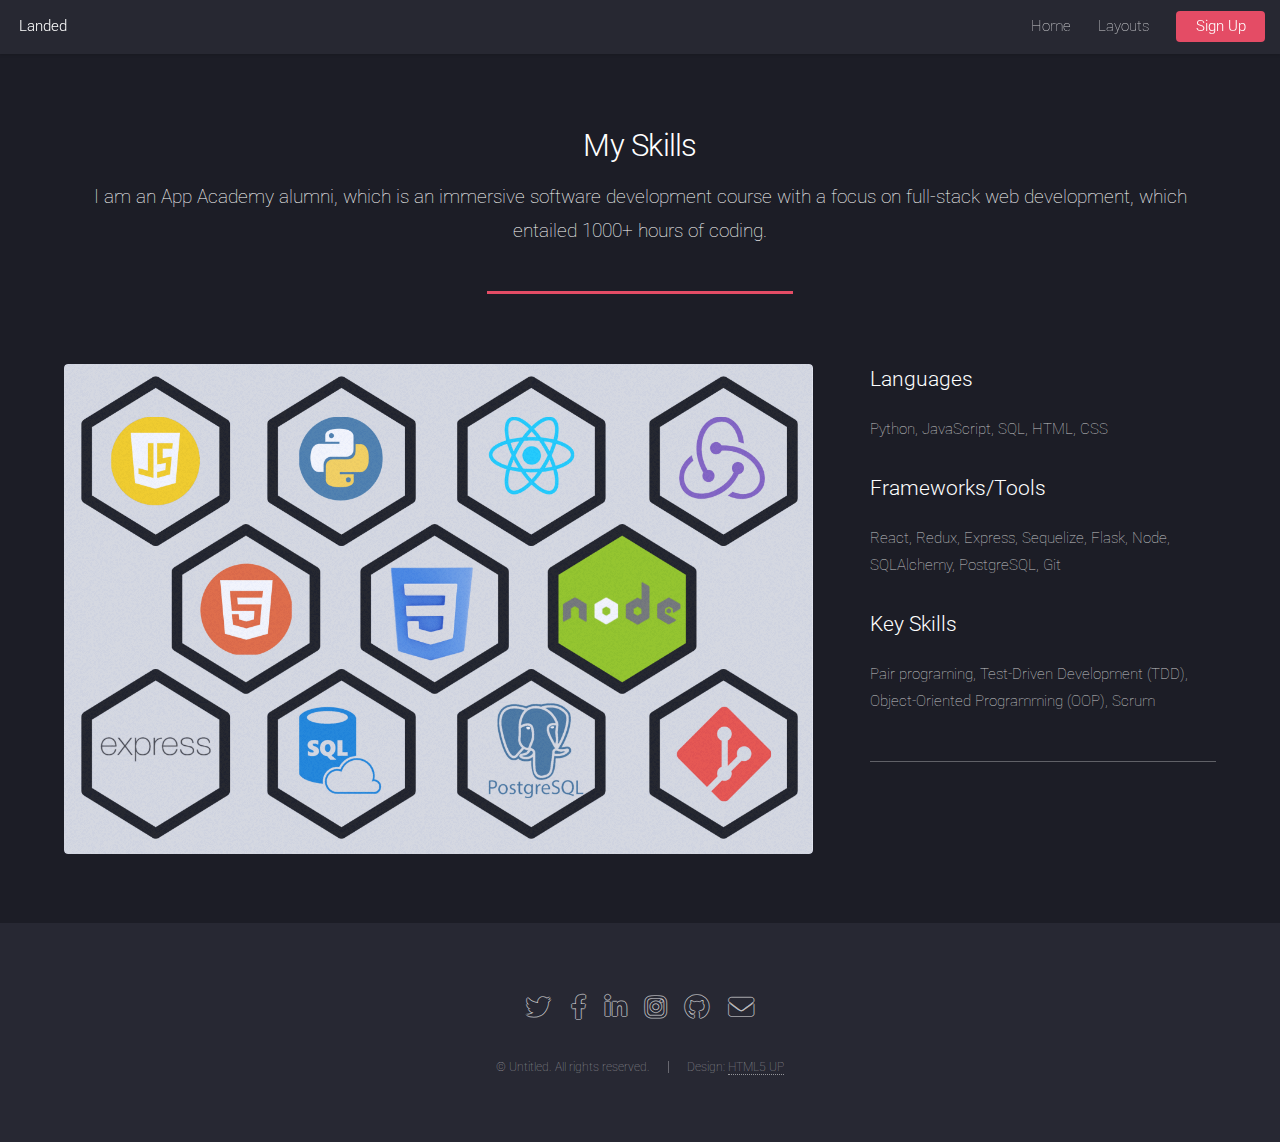
==== commit 2e516980: "update projects to main page" ====
--- a/my-skills.html
+++ b/my-skills.html
@@ -24,10 +24,10 @@
 							<li>
 								<a href="#">Layouts</a>
 								<ul>
-									<li><a href="left-sidebar.html">Left Sidebar</a></li>
-									<li><a href="right-sidebar.html">Right Sidebar</a></li>
-									<li><a href="no-sidebar.html">No Sidebar</a></li>
-									<li>
+									<!-- <li><a href="left-sidebar.html">Left Sidebar</a></li> -->
+									<li><a href="my-skills.html">My Skills</a></li>
+									<li><a href="no-sidebar.html">Resume</a></li>
+									<!-- <li>
 										<a href="#">Submenu</a>
 										<ul>
 											<li><a href="#">Option 1</a></li>
@@ -35,10 +35,10 @@
 											<li><a href="#">Option 3</a></li>
 											<li><a href="#">Option 4</a></li>
 										</ul>
-									</li>
+									</li> -->
 								</ul>
 							</li>
-							<li><a href="elements.html">Elements</a></li>
+							<!-- <li><a href="elements.html">Elements</a></li> -->
 							<li><a href="#" class="button primary">Sign Up</a></li>
 						</ul>
 					</nav>
--- a/assets/css/main.css
+++ b/assets/css/main.css
@@ -2971,7 +2971,7 @@
 		background-position: center center;
 		background-size: cover;
 		box-shadow: 0 0.25em 0.5em 0 rgba(0, 0, 0, 0.25);
-		height: 100vh;
+		height: 120vh;
 		overflow: hidden;
 		position: relative;
 	}
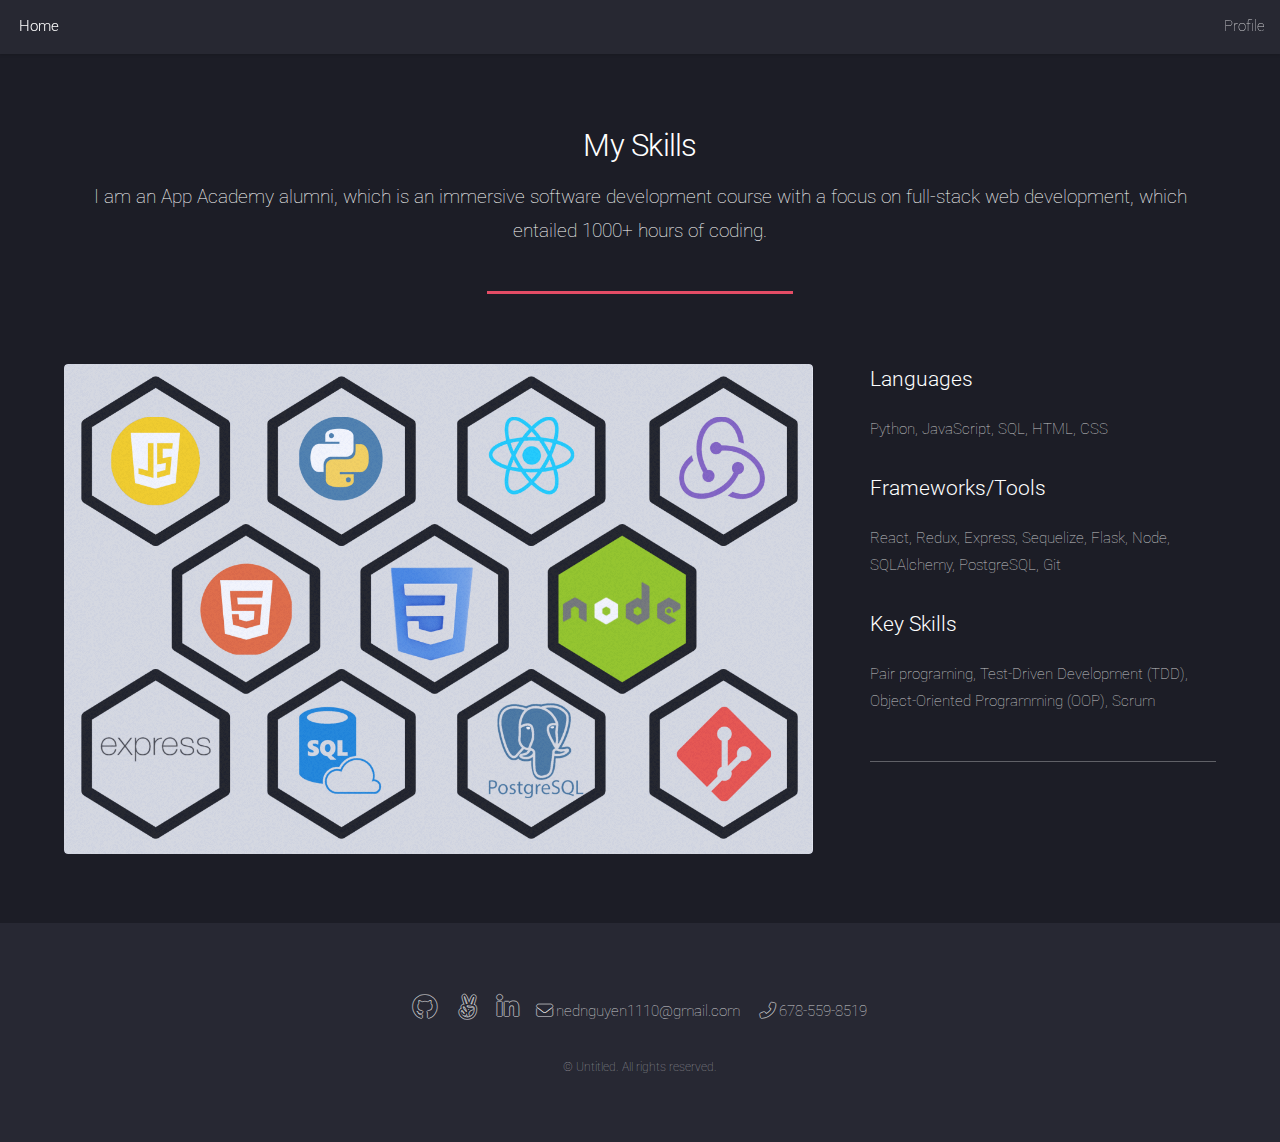
==== commit 6e660f3f: "finish portfolio site" ====
--- a/my-skills.html
+++ b/my-skills.html
@@ -17,16 +17,16 @@
 
 			<!-- Header -->
 				<header id="header">
-					<h1 id="logo"><a href="index.html">Landed</a></h1>
+					<h1 id="logo"><a href="index.html">Home</a></h1>
 					<nav id="nav">
 						<ul>
-							<li><a href="index.html">Home</a></li>
+							<!-- <li><a href="index.html">Home</a></li> -->
 							<li>
-								<a href="#">Layouts</a>
+								<a href="#">Profile</a>
 								<ul>
 									<!-- <li><a href="left-sidebar.html">Left Sidebar</a></li> -->
 									<li><a href="my-skills.html">My Skills</a></li>
-									<li><a href="no-sidebar.html">Resume</a></li>
+									<li><a href="resume.html">Resume</a></li>
 									<!-- <li>
 										<a href="#">Submenu</a>
 										<ul>
@@ -39,7 +39,7 @@
 								</ul>
 							</li>
 							<!-- <li><a href="elements.html">Elements</a></li> -->
-							<li><a href="#" class="button primary">Sign Up</a></li>
+							<!-- <li><a href="#" class="button primary">Sign Up</a></li> -->
 						</ul>
 					</nav>
 				</header>
@@ -83,15 +83,14 @@
 			<!-- Footer -->
 				<footer id="footer">
 					<ul class="icons">
-						<li><a href="#" class="icon brands alt fa-twitter"><span class="label">Twitter</span></a></li>
-						<li><a href="#" class="icon brands alt fa-facebook-f"><span class="label">Facebook</span></a></li>
-						<li><a href="#" class="icon brands alt fa-linkedin-in"><span class="label">LinkedIn</span></a></li>
-						<li><a href="#" class="icon brands alt fa-instagram"><span class="label">Instagram</span></a></li>
-						<li><a href="#" class="icon brands alt fa-github"><span class="label">GitHub</span></a></li>
-						<li><a href="#" class="icon solid alt fa-envelope"><span class="label">Email</span></a></li>
+						<li><a target="_blank" href="https://github.com/nedned1108" class="icon brands alt fa-github"><span class="label">GitHub</span></a></li>
+						<li><a target="_blank" href="https://www.linkedin.com/in/truong-nguyen-693575257/" class="icon brands alt fa-angellist"><span class="label">Twitter</span></a></li>
+						<li><a target="_blank" href="https://angel.co/u/ned-nguyen-1" class="icon brands alt fa-linkedin-in"><span class="label">LinkedIn</span></a></li>
+						<li class="icon solid alt fa-envelope"> nednguyen1110@gmail.com</li>
+						<li class="icon solid alt fa-phone"> 678-559-8519</li>
 					</ul>
 					<ul class="copyright">
-						<li>&copy; Untitled. All rights reserved.</li><li>Design: <a href="http://html5up.net">HTML5 UP</a></li>
+						<li>&copy; Untitled. All rights reserved.</li>
 					</ul>
 				</footer>
 
--- a/assets/css/main.css
+++ b/assets/css/main.css
@@ -2971,7 +2971,7 @@
 		background-position: center center;
 		background-size: cover;
 		box-shadow: 0 0.25em 0.5em 0 rgba(0, 0, 0, 0.25);
-		height: 120vh;
+		height: 110vh;
 		overflow: hidden;
 		position: relative;
 	}
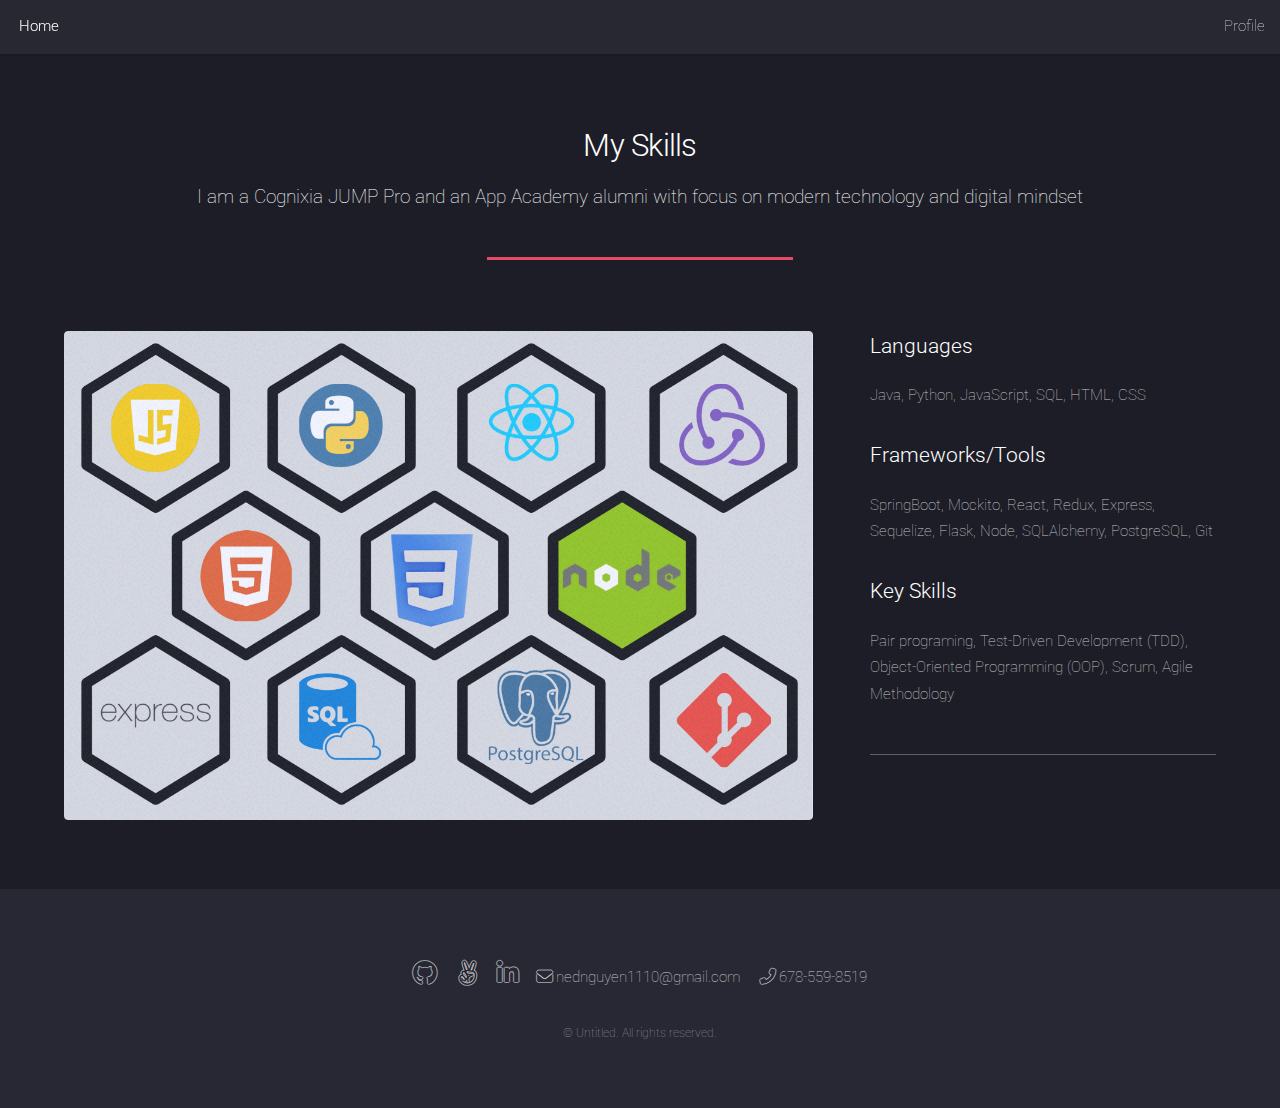
==== commit 8ff4d380: "updated" ====
--- a/my-skills.html
+++ b/my-skills.html
@@ -49,7 +49,7 @@
 					<div class="container">
 						<header class="major">
 							<h2>My Skills</h2>
-							<p>I am an App Academy alumni, which is an immersive software development course with a focus on full-stack web development, which entailed 1000+ hours of coding.</p>
+							<p>I am a Cognixia JUMP Pro and an App Academy alumni with focus on modern technology and digital mindset</p>
 						</header>
 						<div class="row gtr-150">
 							<div class="col-8 col-12-medium">
@@ -66,11 +66,11 @@
 									<section id="sidebar">
 										<section>
 											<h3>Languages</h3>
-											<p>Python, JavaScript, SQL, HTML, CSS</p>
+											<p>Java, Python, JavaScript, SQL, HTML, CSS</p>
 											<h3>Frameworks/Tools</h3>
-											<p>React, Redux, Express, Sequelize, Flask, Node, SQLAlchemy, PostgreSQL, Git</p>
+											<p>SpringBoot, Mockito, React, Redux, Express, Sequelize, Flask, Node, SQLAlchemy, PostgreSQL, Git</p>
 											<h3>Key Skills</h3>
-											<p>Pair programing, Test-Driven Development (TDD), Object-Oriented Programming (OOP), Scrum</p>
+											<p>Pair programing, Test-Driven Development (TDD), Object-Oriented Programming (OOP), Scrum, Agile Methodology</p>
 										</section>
 										<hr />
 									</section>
